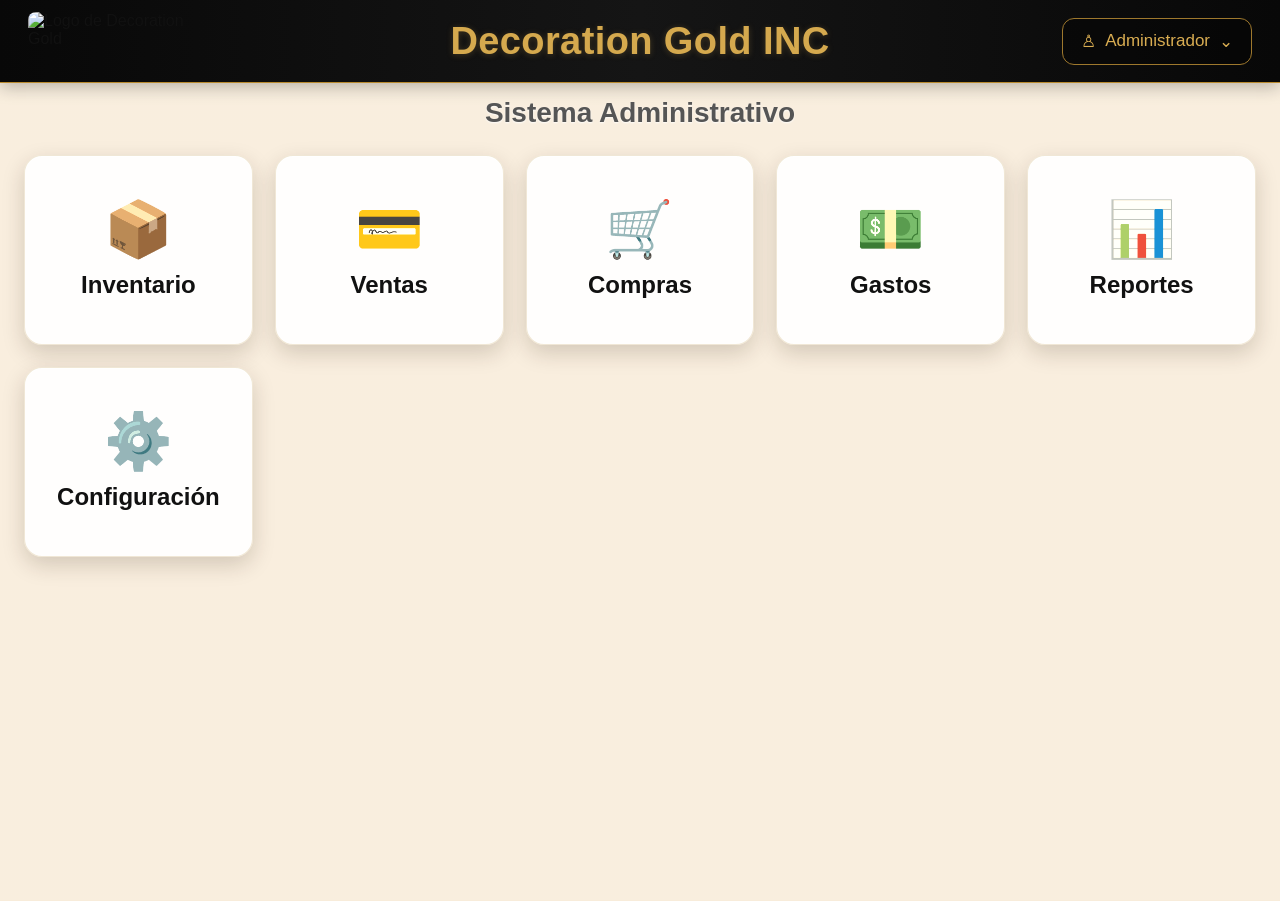
==== index.html @ 36ba320c "Change company name from LLC to INC" ====
<!DOCTYPE html>
<html lang="es">
<head>
    <meta charset="UTF-8">

    <meta
        name="viewport"
        content="width=device-width, initial-scale=1.0"
    >

    <title>Decoration Gold INC</title>

    <style>
        * {
            box-sizing: border-box;
        }

        html,
        body {
            margin: 0;
            min-height: 100%;
            font-family: Arial, Helvetica, sans-serif;
        }

        body {
            background-color: #f7ead8;
            background-image:
                linear-gradient(
                    rgba(255, 250, 242, 0.16),
                    rgba(255, 250, 242, 0.16)
                ),
                url("logo.PNG");

            background-size: cover;
            background-position: center center;
            background-repeat: no-repeat;
            background-attachment: fixed;
            color: #111111;
        }

        .encabezado {
            min-height: 82px;
            padding: 12px 28px;

            display: grid;
            grid-template-columns: 260px 1fr 260px;
            align-items: center;
            gap: 20px;

            background: linear-gradient(
                90deg,
                #080808,
                #151515,
                #080808
            );

            border-bottom: 1px solid #b98a2e;
            box-shadow: 0 4px 16px rgba(0, 0, 0, 0.28);
        }

        .marca {
            display: flex;
            align-items: center;
            gap: 12px;
        }

        .marca-logo {
            width: 190px;
            height: 58px;
            object-fit: cover;
            object-position: center;
            border-radius: 8px;
        }

        .nombre-negocio {
            margin: 0;
            text-align: center;
            color: #d5a94e;
            font-size: clamp(25px, 3vw, 38px);
            font-weight: 700;
            letter-spacing: 0.4px;
            text-shadow: 0 1px 6px rgba(213, 169, 78, 0.25);
        }

        .usuario {
            justify-self: end;
            min-width: 170px;
            padding: 12px 18px;

            display: flex;
            align-items: center;
            justify-content: center;
            gap: 9px;

            color: #d9ad52;
            background: rgba(0, 0, 0, 0.3);
            border: 1px solid #9e782d;
            border-radius: 12px;

            font-size: 17px;
            cursor: pointer;
        }

        .contenido {
            min-height: calc(100vh - 82px);
            padding: 12px 24px 50px;
            position: relative;
        }

        .contenido::before {
            content: "";
            position: absolute;
            inset: 0;
            background: rgba(255, 247, 236, 0.08);
            pointer-events: none;
        }

        .subtitulo {
            position: relative;
            z-index: 1;

            margin: 0;
            padding: 2px 0 26px;

            text-align: center;
            color: #555555;
            font-size: clamp(20px, 2.3vw, 28px);
            font-weight: 600;
            text-shadow: 0 1px 2px rgba(255, 255, 255, 0.85);
        }

        .menu {
            position: relative;
            z-index: 1;

            display: grid;
            grid-template-columns: repeat(5, minmax(180px, 1fr));
            gap: 22px;

            max-width: 1500px;
            margin: 0 auto;
        }

        .tarjeta {
            min-height: 190px;
            padding: 24px 16px;

            display: flex;
            flex-direction: column;
            align-items: center;
            justify-content: center;

            text-decoration: none;
            color: #111111;

            background: rgba(255, 255, 255, 0.93);
            border: 1px solid rgba(188, 151, 76, 0.22);
            border-radius: 18px;

            box-shadow:
                0 8px 22px rgba(43, 30, 12, 0.18),
                inset 0 1px 0 rgba(255, 255, 255, 0.95);

            cursor: pointer;
            transition:
                transform 0.22s ease,
                box-shadow 0.22s ease,
                border-color 0.22s ease;
        }

        .tarjeta:hover,
        .tarjeta:focus {
            transform: translateY(-5px);
            border-color: #c79b43;
            box-shadow:
                0 13px 30px rgba(43, 30, 12, 0.23),
                0 0 0 2px rgba(199, 155, 67, 0.12);
            outline: none;
        }

        .icono {
            margin-bottom: 14px;
            font-size: 55px;
            line-height: 1;
            filter: sepia(0.25) saturate(1.15);
        }

        .titulo {
            font-size: 24px;
            font-weight: 700;
        }

        .configuracion {
            grid-column: 1;
        }

        @media (max-width: 1150px) {
            .encabezado {
                grid-template-columns: 200px 1fr 200px;
                padding-left: 18px;
                padding-right: 18px;
            }

            .marca-logo {
                width: 165px;
                height: 52px;
            }

            .menu {
                grid-template-columns: repeat(3, minmax(190px, 1fr));
            }
        }

        @media (max-width: 760px) {
            body {
                background-attachment: scroll;
                background-size: auto 100%;
            }

            .encabezado {
                grid-template-columns: 1fr auto;
                min-height: auto;
                padding: 12px 14px;
            }

            .marca {
                display: none;
            }

            .nombre-negocio {
                text-align: left;
                font-size: 24px;
            }

            .usuario {
                min-width: auto;
                padding: 10px 12px;
                font-size: 15px;
            }

            .contenido {
                padding: 14px 15px 36px;
            }

            .subtitulo {
                padding-bottom: 18px;
                font-size: 20px;
            }

            .menu {
                grid-template-columns: repeat(2, minmax(140px, 1fr));
                gap: 14px;
            }

            .tarjeta {
                min-height: 150px;
                padding: 18px 10px;
                border-radius: 15px;
            }

            .icono {
                font-size: 43px;
            }

            .titulo {
                font-size: 19px;
            }
        }

        @media (max-width: 430px) {
            .nombre-negocio {
                font-size: 20px;
            }

            .usuario span:last-child {
                display: none;
            }

            .menu {
                grid-template-columns: 1fr;
            }

            .configuracion {
                grid-column: auto;
            }
        }
    </style>
</head>

<body>
    <header class="encabezado">

        <div class="marca">
            <img
                class="marca-logo"
                src="logo.PNG"
                alt="Logo de Decoration Gold"
            >
        </div>

        <h1 class="nombre-negocio">
            Decoration Gold INC
        </h1>

        <button class="usuario" type="button">
            <span>♙</span>
            <span>Administrador</span>
            <span>⌄</span>
        </button>

    </header>

    <main class="contenido">

        <h2 class="subtitulo">
            Sistema Administrativo
        </h2>

        <section class="menu">

            <a class="tarjeta" href="inventario.html">
                <div class="icono">📦</div>
                <div class="titulo">Inventario</div>
            </a>

            <a class="tarjeta" href="ventas.html">
                <div class="icono">💳</div>
                <div class="titulo">Ventas</div>
            </a>

            <a class="tarjeta" href="compras.html">
                <div class="icono">🛒</div>
                <div class="titulo">Compras</div>
            </a>

            <a class="tarjeta" href="gastos.html">
                <div class="icono">💵</div>
                <div class="titulo">Gastos</div>
            </a>

            <a class="tarjeta" href="reportes.html">
                <div class="icono">📊</div>
                <div class="titulo">Reportes</div>
            </a>

            <a class="tarjeta configuracion" href="configuracion.html">
                <div class="icono">⚙️</div>
                <div class="titulo">Configuración</div>
            </a>

        </section>

    </main>
</body>
</html>
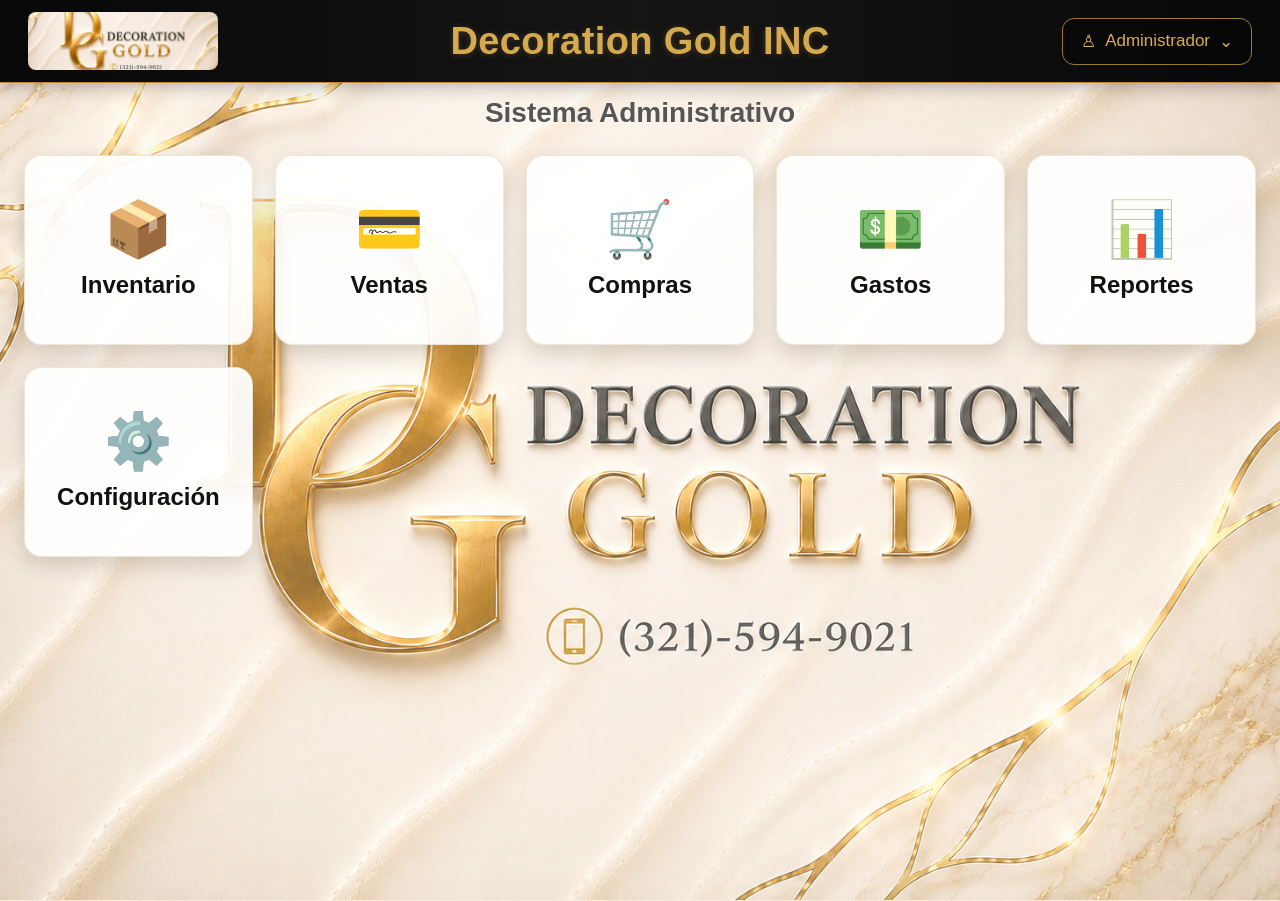
==== commit 88d05e15: "Rename image file references from logo.PNG to Logo.PNG" ====
--- a/index.html
+++ b/index.html
@@ -29,7 +29,7 @@
                     rgba(255, 250, 242, 0.16),
                     rgba(255, 250, 242, 0.16)
                 ),
-                url("logo.PNG");
+                url("Logo.PNG");
 
             background-size: cover;
             background-position: center center;
@@ -293,7 +293,7 @@
         <div class="marca">
             <img
                 class="marca-logo"
-                src="logo.PNG"
+                src="Logo.PNG"
                 alt="Logo de Decoration Gold"
             >
         </div>
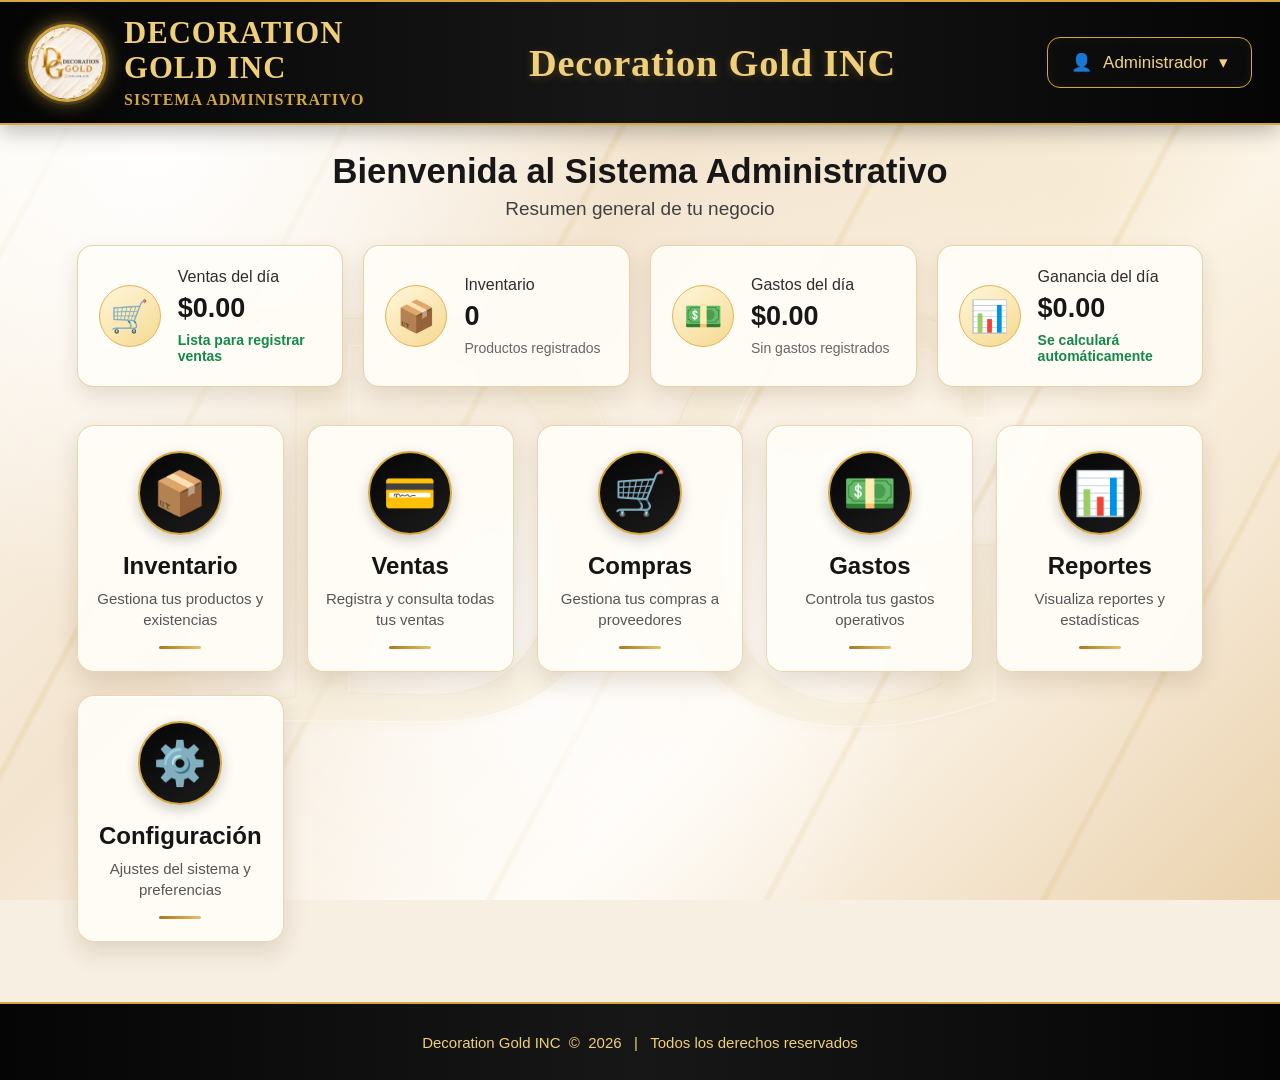
==== commit 47ad9add: "Enhance index.html with new title and styles Updated the title and added a system description. Enhan" ====
--- a/index.html
+++ b/index.html
@@ -8,348 +8,969 @@
         content="width=device-width, initial-scale=1.0"
     >
 
-    <title>Decoration Gold INC</title>
+    <title>Decoration Gold INC | Sistema Administrativo</title>
 
     <style>
+        :root {
+            --negro: #090909;
+            --negro-suave: #171717;
+            --dorado: #d4a83f;
+            --dorado-claro: #f0cf7a;
+            --crema: #f7efe2;
+            --texto: #171717;
+            --verde: #138847;
+            --rojo: #d83a3a;
+        }
+
         * {
             box-sizing: border-box;
         }
 
-        html,
+        html {
+            min-height: 100%;
+        }
+
         body {
             margin: 0;
-            min-height: 100%;
-            font-family: Arial, Helvetica, sans-serif;
-        }
-
-        body {
-            background-color: #f7ead8;
+            min-height: 100vh;
+            overflow-x: hidden;
+
+            font-family:
+                Arial,
+                Helvetica,
+                sans-serif;
+
+            color: var(--texto);
+
+            background-color: #f7efe2;
+
             background-image:
+                radial-gradient(
+                    circle at 12% 17%,
+                    rgba(255, 255, 255, 0.95) 0,
+                    rgba(255, 255, 255, 0.55) 15%,
+                    transparent 34%
+                ),
+                radial-gradient(
+                    circle at 85% 23%,
+                    rgba(226, 190, 115, 0.18) 0,
+                    transparent 30%
+                ),
+                radial-gradient(
+                    circle at 42% 78%,
+                    rgba(255, 255, 255, 0.8) 0,
+                    transparent 37%
+                ),
+                repeating-linear-gradient(
+                    118deg,
+                    transparent 0,
+                    transparent 115px,
+                    rgba(185, 137, 48, 0.09) 117px,
+                    rgba(218, 177, 92, 0.18) 120px,
+                    transparent 124px,
+                    transparent 245px
+                ),
                 linear-gradient(
-                    rgba(255, 250, 242, 0.16),
-                    rgba(255, 250, 242, 0.16)
-                ),
-                url("Logo.PNG");
-
-            background-size: cover;
-            background-position: center center;
-            background-repeat: no-repeat;
+                    135deg,
+                    #fffaf2 0%,
+                    #f3e4cf 38%,
+                    #fffaf3 66%,
+                    #ead2ad 100%
+                );
+
             background-attachment: fixed;
-            color: #111111;
-        }
+        }
+
+        /*
+        ============================
+        ENCABEZADO
+        ============================
+        */
 
         .encabezado {
-            min-height: 82px;
-            padding: 12px 28px;
+            min-height: 114px;
+            padding: 14px 28px;
 
             display: grid;
-            grid-template-columns: 260px 1fr 260px;
+            grid-template-columns: 390px 1fr 245px;
             align-items: center;
-            gap: 20px;
-
-            background: linear-gradient(
-                90deg,
-                #080808,
-                #151515,
-                #080808
-            );
-
-            border-bottom: 1px solid #b98a2e;
-            box-shadow: 0 4px 16px rgba(0, 0, 0, 0.28);
+            gap: 24px;
+
+            position: relative;
+            z-index: 20;
+
+            background:
+                linear-gradient(
+                    90deg,
+                    #050505,
+                    #171717,
+                    #050505
+                );
+
+            border-top: 2px solid var(--dorado);
+            border-bottom: 2px solid var(--dorado);
+
+            box-shadow:
+                0 7px 20px rgba(0, 0, 0, 0.25);
         }
 
         .marca {
             display: flex;
             align-items: center;
-            gap: 12px;
-        }
-
-        .marca-logo {
-            width: 190px;
-            height: 58px;
+            gap: 18px;
+        }
+
+        .logo-redondo {
+            width: 78px;
+            height: 78px;
+
+            flex-shrink: 0;
+
             object-fit: cover;
             object-position: center;
-            border-radius: 8px;
-        }
-
-        .nombre-negocio {
+
+            border-radius: 50%;
+
+            border: 3px solid var(--dorado);
+
+            background: #111;
+
+            box-shadow:
+                0 0 0 3px rgba(212, 168, 63, 0.14),
+                0 0 19px rgba(231, 184, 74, 0.55);
+        }
+
+        .marca-texto h1 {
             margin: 0;
+
+            color: var(--dorado-claro);
+
+            font-family:
+                Georgia,
+                "Times New Roman",
+                serif;
+
+            font-size: clamp(22px, 2.4vw, 35px);
+            letter-spacing: 1px;
+            text-transform: uppercase;
+        }
+
+        .marca-texto p {
+            margin: 5px 0 0;
+
+            color: var(--dorado);
+
+            font-family:
+                Georgia,
+                "Times New Roman",
+                serif;
+
+            font-size: 16px;
+            font-weight: bold;
+            letter-spacing: 1px;
+            text-transform: uppercase;
+        }
+
+        .nombre-central {
+            margin: 0;
+
             text-align: center;
-            color: #d5a94e;
-            font-size: clamp(25px, 3vw, 38px);
-            font-weight: 700;
-            letter-spacing: 0.4px;
-            text-shadow: 0 1px 6px rgba(213, 169, 78, 0.25);
+
+            color: var(--dorado-claro);
+
+            font-family:
+                Georgia,
+                "Times New Roman",
+                serif;
+
+            font-size: clamp(24px, 3vw, 42px);
+            letter-spacing: 0.8px;
+
+            text-shadow:
+                0 2px 9px rgba(212, 168, 63, 0.25);
         }
 
         .usuario {
             justify-self: end;
-            min-width: 170px;
-            padding: 12px 18px;
+
+            min-width: 205px;
+            padding: 14px 18px;
 
             display: flex;
             align-items: center;
             justify-content: center;
-            gap: 9px;
-
-            color: #d9ad52;
-            background: rgba(0, 0, 0, 0.3);
-            border: 1px solid #9e782d;
-            border-radius: 12px;
+            gap: 11px;
+
+            color: #f2d27c;
+            background: rgba(12, 12, 12, 0.75);
+
+            border: 1px solid var(--dorado);
+            border-radius: 13px;
 
             font-size: 17px;
+
             cursor: pointer;
-        }
+
+            box-shadow:
+                inset 0 0 12px rgba(212, 168, 63, 0.07);
+        }
+
+        .usuario:hover {
+            background: #1d1d1d;
+            box-shadow:
+                0 0 15px rgba(212, 168, 63, 0.2);
+        }
+
+        /*
+        ============================
+        CONTENIDO
+        ============================
+        */
 
         .contenido {
-            min-height: calc(100vh - 82px);
-            padding: 12px 24px 50px;
+            min-height: calc(100vh - 114px);
+            padding: 27px 6% 60px;
+
             position: relative;
-        }
+            isolation: isolate;
+        }
+
+        /*
+        Marca de agua DG grande
+        */
 
         .contenido::before {
-            content: "";
-            position: absolute;
-            inset: 0;
-            background: rgba(255, 247, 236, 0.08);
+            content: "DG";
+
+            position: fixed;
+            left: 50%;
+            top: 57%;
+
+            z-index: -1;
+
+            transform:
+                translate(-50%, -50%)
+                scaleX(0.92);
+
+            font-family:
+                Georgia,
+                "Times New Roman",
+                serif;
+
+            font-size: clamp(310px, 48vw, 690px);
+            font-weight: normal;
+            line-height: 0.8;
+
+            color: rgba(198, 149, 49, 0.075);
+
+            text-shadow:
+                1px 1px 0 rgba(255, 255, 255, 0.45),
+                0 0 13px rgba(197, 147, 44, 0.08);
+
             pointer-events: none;
-        }
-
-        .subtitulo {
-            position: relative;
-            z-index: 1;
-
+            user-select: none;
+        }
+
+        .bienvenida {
+            margin-bottom: 25px;
+            text-align: center;
+        }
+
+        .bienvenida h2 {
+            margin: 0 0 7px;
+
+            font-size: clamp(25px, 2.7vw, 35px);
+            font-weight: 700;
+        }
+
+        .bienvenida p {
             margin: 0;
-            padding: 2px 0 26px;
-
-            text-align: center;
-            color: #555555;
-            font-size: clamp(20px, 2.3vw, 28px);
-            font-weight: 600;
-            text-shadow: 0 1px 2px rgba(255, 255, 255, 0.85);
-        }
-
-        .menu {
-            position: relative;
-            z-index: 1;
+
+            color: #3f3f3f;
+            font-size: 19px;
+        }
+
+        /*
+        ============================
+        RESUMEN DEL NEGOCIO
+        ============================
+        */
+
+        .resumen {
+            max-width: 1420px;
+            margin: 0 auto 38px;
 
             display: grid;
-            grid-template-columns: repeat(5, minmax(180px, 1fr));
-            gap: 22px;
-
-            max-width: 1500px;
+            grid-template-columns:
+                repeat(4, minmax(220px, 1fr));
+
+            gap: 20px;
+        }
+
+        .resumen-tarjeta {
+            min-height: 142px;
+            padding: 21px;
+
+            display: grid;
+            grid-template-columns: 64px 1fr;
+            align-items: center;
+            gap: 15px;
+
+            background:
+                rgba(255, 253, 248, 0.91);
+
+            border:
+                1px solid rgba(198, 150, 56, 0.42);
+
+            border-radius: 16px;
+
+            box-shadow:
+                0 9px 21px rgba(87, 57, 12, 0.13),
+                inset 0 1px 0 rgba(255, 255, 255, 0.95);
+
+            backdrop-filter: blur(4px);
+        }
+
+        .resumen-icono {
+            width: 62px;
+            height: 62px;
+
+            display: grid;
+            place-items: center;
+
+            border-radius: 50%;
+
+            background:
+                linear-gradient(
+                    145deg,
+                    #fff6db,
+                    #f5d990
+                );
+
+            border:
+                1px solid #dfb455;
+
+            font-size: 31px;
+        }
+
+        .resumen-etiqueta {
+            margin-bottom: 7px;
+
+            color: #2d2d2d;
+            font-size: 16px;
+        }
+
+        .resumen-valor {
+            margin: 0;
+
+            font-size: 27px;
+            font-weight: bold;
+        }
+
+        .resumen-detalle {
+            margin-top: 8px;
+
+            color: #666;
+            font-size: 14px;
+        }
+
+        .positivo {
+            color: var(--verde);
+            font-weight: bold;
+        }
+
+        /*
+        ============================
+        MÓDULOS
+        ============================
+        */
+
+        .modulos {
+            max-width: 1420px;
             margin: 0 auto;
-        }
-
-        .tarjeta {
-            min-height: 190px;
-            padding: 24px 16px;
+
+            display: grid;
+            grid-template-columns:
+                repeat(5, minmax(180px, 1fr));
+
+            gap: 23px;
+        }
+
+        .modulo {
+            min-height: 235px;
+            padding: 25px 17px 22px;
 
             display: flex;
             flex-direction: column;
             align-items: center;
             justify-content: center;
 
+            text-align: center;
             text-decoration: none;
-            color: #111111;
-
-            background: rgba(255, 255, 255, 0.93);
-            border: 1px solid rgba(188, 151, 76, 0.22);
-            border-radius: 18px;
+            color: #151515;
+
+            background:
+                rgba(255, 253, 248, 0.92);
+
+            border:
+                1px solid rgba(198, 150, 56, 0.38);
+
+            border-radius: 17px;
 
             box-shadow:
-                0 8px 22px rgba(43, 30, 12, 0.18),
+                0 10px 25px rgba(75, 46, 8, 0.14),
                 inset 0 1px 0 rgba(255, 255, 255, 0.95);
 
-            cursor: pointer;
+            backdrop-filter: blur(5px);
+
             transition:
                 transform 0.22s ease,
                 box-shadow 0.22s ease,
                 border-color 0.22s ease;
         }
 
-        .tarjeta:hover,
-        .tarjeta:focus {
-            transform: translateY(-5px);
-            border-color: #c79b43;
+        .modulo:hover,
+        .modulo:focus {
+            transform: translateY(-7px);
+
+            border-color: var(--dorado);
+
             box-shadow:
-                0 13px 30px rgba(43, 30, 12, 0.23),
-                0 0 0 2px rgba(199, 155, 67, 0.12);
+                0 16px 33px rgba(75, 46, 8, 0.21),
+                0 0 0 2px rgba(212, 168, 63, 0.08);
+
             outline: none;
         }
 
-        .icono {
-            margin-bottom: 14px;
-            font-size: 55px;
-            line-height: 1;
-            filter: sepia(0.25) saturate(1.15);
-        }
-
-        .titulo {
+        .modulo-icono {
+            width: 84px;
+            height: 84px;
+            margin-bottom: 17px;
+
+            display: grid;
+            place-items: center;
+
+            color: #e1b34d;
+
+            background:
+                linear-gradient(
+                    145deg,
+                    #050505,
+                    #1c1c1c
+                );
+
+            border: 2px solid var(--dorado);
+            border-radius: 50%;
+
+            box-shadow:
+                0 5px 14px rgba(0, 0, 0, 0.2);
+
+            font-size: 43px;
+        }
+
+        .modulo h3 {
+            margin: 0 0 8px;
+
             font-size: 24px;
-            font-weight: 700;
+        }
+
+        .modulo p {
+            min-height: 42px;
+            margin: 0;
+
+            color: #555;
+            font-size: 15px;
+            line-height: 1.4;
+        }
+
+        .linea-dorada {
+            width: 42px;
+            height: 3px;
+            margin-top: 16px;
+
+            background:
+                linear-gradient(
+                    90deg,
+                    #a9781d,
+                    #e6c16d
+                );
+
+            border-radius: 10px;
         }
 
         .configuracion {
             grid-column: 1;
         }
 
-        @media (max-width: 1150px) {
+        /*
+        ============================
+        PIE DE PÁGINA
+        ============================
+        */
+
+        .pie {
+            min-height: 78px;
+            padding: 24px 20px;
+
+            display: flex;
+            align-items: center;
+            justify-content: center;
+
+            color: var(--dorado-claro);
+            background:
+                linear-gradient(
+                    90deg,
+                    #050505,
+                    #171717,
+                    #050505
+                );
+
+            border-top: 2px solid var(--dorado);
+
+            text-align: center;
+            font-size: 15px;
+        }
+
+        /*
+        ============================
+        TABLETA
+        ============================
+        */
+
+        @media (max-width: 1180px) {
             .encabezado {
-                grid-template-columns: 200px 1fr 200px;
-                padding-left: 18px;
-                padding-right: 18px;
-            }
-
-            .marca-logo {
-                width: 165px;
-                height: 52px;
-            }
-
-            .menu {
-                grid-template-columns: repeat(3, minmax(190px, 1fr));
-            }
-        }
-
-        @media (max-width: 760px) {
-            body {
-                background-attachment: scroll;
-                background-size: auto 100%;
-            }
-
+                grid-template-columns:
+                    minmax(285px, 1fr)
+                    auto;
+            }
+
+            .nombre-central {
+                display: none;
+            }
+
+            .resumen {
+                grid-template-columns:
+                    repeat(2, minmax(230px, 1fr));
+            }
+
+            .modulos {
+                grid-template-columns:
+                    repeat(3, minmax(190px, 1fr));
+            }
+        }
+
+        /*
+        ============================
+        CELULAR
+        ============================
+        */
+
+        @media (max-width: 720px) {
             .encabezado {
-                grid-template-columns: 1fr auto;
                 min-height: auto;
                 padding: 12px 14px;
+
+                grid-template-columns: 1fr auto;
+                gap: 10px;
+            }
+
+            .logo-redondo {
+                width: 61px;
+                height: 61px;
             }
 
             .marca {
+                gap: 11px;
+            }
+
+            .marca-texto h1 {
+                font-size: 18px;
+            }
+
+            .marca-texto p {
+                font-size: 11px;
+            }
+
+            .usuario {
+                min-width: 50px;
+                padding: 12px;
+            }
+
+            .usuario-texto,
+            .usuario-flecha {
                 display: none;
             }
 
-            .nombre-negocio {
-                text-align: left;
-                font-size: 24px;
-            }
-
-            .usuario {
-                min-width: auto;
-                padding: 10px 12px;
-                font-size: 15px;
-            }
-
             .contenido {
-                padding: 14px 15px 36px;
-            }
-
-            .subtitulo {
-                padding-bottom: 18px;
+                padding: 23px 15px 42px;
+            }
+
+            .contenido::before {
+                top: 63%;
+                font-size: 380px;
+            }
+
+            .bienvenida h2 {
+                font-size: 25px;
+            }
+
+            .bienvenida p {
+                font-size: 16px;
+            }
+
+            .resumen {
+                grid-template-columns: 1fr;
+                gap: 14px;
+            }
+
+            .modulos {
+                grid-template-columns:
+                    repeat(2, minmax(135px, 1fr));
+
+                gap: 14px;
+            }
+
+            .modulo {
+                min-height: 205px;
+                padding: 19px 10px;
+            }
+
+            .modulo-icono {
+                width: 70px;
+                height: 70px;
+                font-size: 35px;
+            }
+
+            .modulo h3 {
                 font-size: 20px;
             }
 
-            .menu {
-                grid-template-columns: repeat(2, minmax(140px, 1fr));
-                gap: 14px;
-            }
-
-            .tarjeta {
-                min-height: 150px;
-                padding: 18px 10px;
-                border-radius: 15px;
-            }
-
-            .icono {
-                font-size: 43px;
-            }
-
-            .titulo {
-                font-size: 19px;
-            }
-        }
-
-        @media (max-width: 430px) {
-            .nombre-negocio {
-                font-size: 20px;
-            }
-
-            .usuario span:last-child {
-                display: none;
-            }
-
-            .menu {
-                grid-template-columns: 1fr;
+            .modulo p {
+                font-size: 13px;
             }
 
             .configuracion {
                 grid-column: auto;
             }
         }
+
+        @media (max-width: 390px) {
+            .marca-texto p {
+                display: none;
+            }
+
+            .modulos {
+                grid-template-columns: 1fr;
+            }
+        }
     </style>
 </head>
 
 <body>
+
     <header class="encabezado">
 
         <div class="marca">
+
             <img
-                class="marca-logo"
-                src="Logo.PNG"
-                alt="Logo de Decoration Gold"
+                class="logo-redondo"
+                src="LogoRedondo.PNG"
+                alt="Logo redondo de Decoration Gold INC"
             >
+
+            <div class="marca-texto">
+
+                <h1>
+                    Decoration Gold INC
+                </h1>
+
+                <p>
+                    Sistema Administrativo
+                </p>
+
+            </div>
+
         </div>
 
-        <h1 class="nombre-negocio">
+        <h2 class="nombre-central">
             Decoration Gold INC
-        </h1>
-
-        <button class="usuario" type="button">
-            <span>♙</span>
-            <span>Administrador</span>
-            <span>⌄</span>
+        </h2>
+
+        <button
+            class="usuario"
+            type="button"
+            aria-label="Menú del administrador"
+        >
+            <span>👤</span>
+
+            <span class="usuario-texto">
+                Administrador
+            </span>
+
+            <span class="usuario-flecha">
+                ▾
+            </span>
         </button>
 
     </header>
 
     <main class="contenido">
 
-        <h2 class="subtitulo">
-            Sistema Administrativo
-        </h2>
-
-        <section class="menu">
-
-            <a class="tarjeta" href="inventario.html">
-                <div class="icono">📦</div>
-                <div class="titulo">Inventario</div>
+        <section class="bienvenida">
+
+            <h2>
+                Bienvenida al Sistema Administrativo
+            </h2>
+
+            <p>
+                Resumen general de tu negocio
+            </p>
+
+        </section>
+
+        <section
+            class="resumen"
+            aria-label="Resumen del negocio"
+        >
+
+            <article class="resumen-tarjeta">
+
+                <div class="resumen-icono">
+                    🛒
+                </div>
+
+                <div>
+
+                    <div class="resumen-etiqueta">
+                        Ventas del día
+                    </div>
+
+                    <p class="resumen-valor">
+                        $0.00
+                    </p>
+
+                    <div class="resumen-detalle positivo">
+                        Lista para registrar ventas
+                    </div>
+
+                </div>
+
+            </article>
+
+            <article class="resumen-tarjeta">
+
+                <div class="resumen-icono">
+                    📦
+                </div>
+
+                <div>
+
+                    <div class="resumen-etiqueta">
+                        Inventario
+                    </div>
+
+                    <p class="resumen-valor">
+                        0
+                    </p>
+
+                    <div class="resumen-detalle">
+                        Productos registrados
+                    </div>
+
+                </div>
+
+            </article>
+
+            <article class="resumen-tarjeta">
+
+                <div class="resumen-icono">
+                    💵
+                </div>
+
+                <div>
+
+                    <div class="resumen-etiqueta">
+                        Gastos del día
+                    </div>
+
+                    <p class="resumen-valor">
+                        $0.00
+                    </p>
+
+                    <div class="resumen-detalle">
+                        Sin gastos registrados
+                    </div>
+
+                </div>
+
+            </article>
+
+            <article class="resumen-tarjeta">
+
+                <div class="resumen-icono">
+                    📊
+                </div>
+
+                <div>
+
+                    <div class="resumen-etiqueta">
+                        Ganancia del día
+                    </div>
+
+                    <p class="resumen-valor">
+                        $0.00
+                    </p>
+
+                    <div class="resumen-detalle positivo">
+                        Se calculará automáticamente
+                    </div>
+
+                </div>
+
+            </article>
+
+        </section>
+
+        <section
+            class="modulos"
+            aria-label="Módulos administrativos"
+        >
+
+            <a
+                class="modulo"
+                href="inventario.html"
+            >
+
+                <div class="modulo-icono">
+                    📦
+                </div>
+
+                <h3>
+                    Inventario
+                </h3>
+
+                <p>
+                    Gestiona tus productos y existencias
+                </p>
+
+                <div class="linea-dorada"></div>
+
             </a>
 
-            <a class="tarjeta" href="ventas.html">
-                <div class="icono">💳</div>
-                <div class="titulo">Ventas</div>
+            <a
+                class="modulo"
+                href="ventas.html"
+            >
+
+                <div class="modulo-icono">
+                    💳
+                </div>
+
+                <h3>
+                    Ventas
+                </h3>
+
+                <p>
+                    Registra y consulta todas tus ventas
+                </p>
+
+                <div class="linea-dorada"></div>
+
             </a>
 
-            <a class="tarjeta" href="compras.html">
-                <div class="icono">🛒</div>
-                <div class="titulo">Compras</div>
+            <a
+                class="modulo"
+                href="compras.html"
+            >
+
+                <div class="modulo-icono">
+                    🛒
+                </div>
+
+                <h3>
+                    Compras
+                </h3>
+
+                <p>
+                    Gestiona tus compras a proveedores
+                </p>
+
+                <div class="linea-dorada"></div>
+
             </a>
 
-            <a class="tarjeta" href="gastos.html">
-                <div class="icono">💵</div>
-                <div class="titulo">Gastos</div>
+            <a
+                class="modulo"
+                href="gastos.html"
+            >
+
+                <div class="modulo-icono">
+                    💵
+                </div>
+
+                <h3>
+                    Gastos
+                </h3>
+
+                <p>
+                    Controla tus gastos operativos
+                </p>
+
+                <div class="linea-dorada"></div>
+
             </a>
 
-            <a class="tarjeta" href="reportes.html">
-                <div class="icono">📊</div>
-                <div class="titulo">Reportes</div>
+            <a
+                class="modulo"
+                href="reportes.html"
+            >
+
+                <div class="modulo-icono">
+                    📊
+                </div>
+
+                <h3>
+                    Reportes
+                </h3>
+
+                <p>
+                    Visualiza reportes y estadísticas
+                </p>
+
+                <div class="linea-dorada"></div>
+
             </a>
 
-            <a class="tarjeta configuracion" href="configuracion.html">
-                <div class="icono">⚙️</div>
-                <div class="titulo">Configuración</div>
+            <a
+                class="modulo configuracion"
+                href="configuracion.html"
+            >
+
+                <div class="modulo-icono">
+                    ⚙️
+                </div>
+
+                <h3>
+                    Configuración
+                </h3>
+
+                <p>
+                    Ajustes del sistema y preferencias
+                </p>
+
+                <div class="linea-dorada"></div>
+
             </a>
 
         </section>
 
     </main>
+
+    <footer class="pie">
+        Decoration Gold INC &nbsp;©&nbsp; 2026
+        &nbsp;&nbsp;|&nbsp;&nbsp;
+        Todos los derechos reservados
+    </footer>
+
 </body>
 </html>
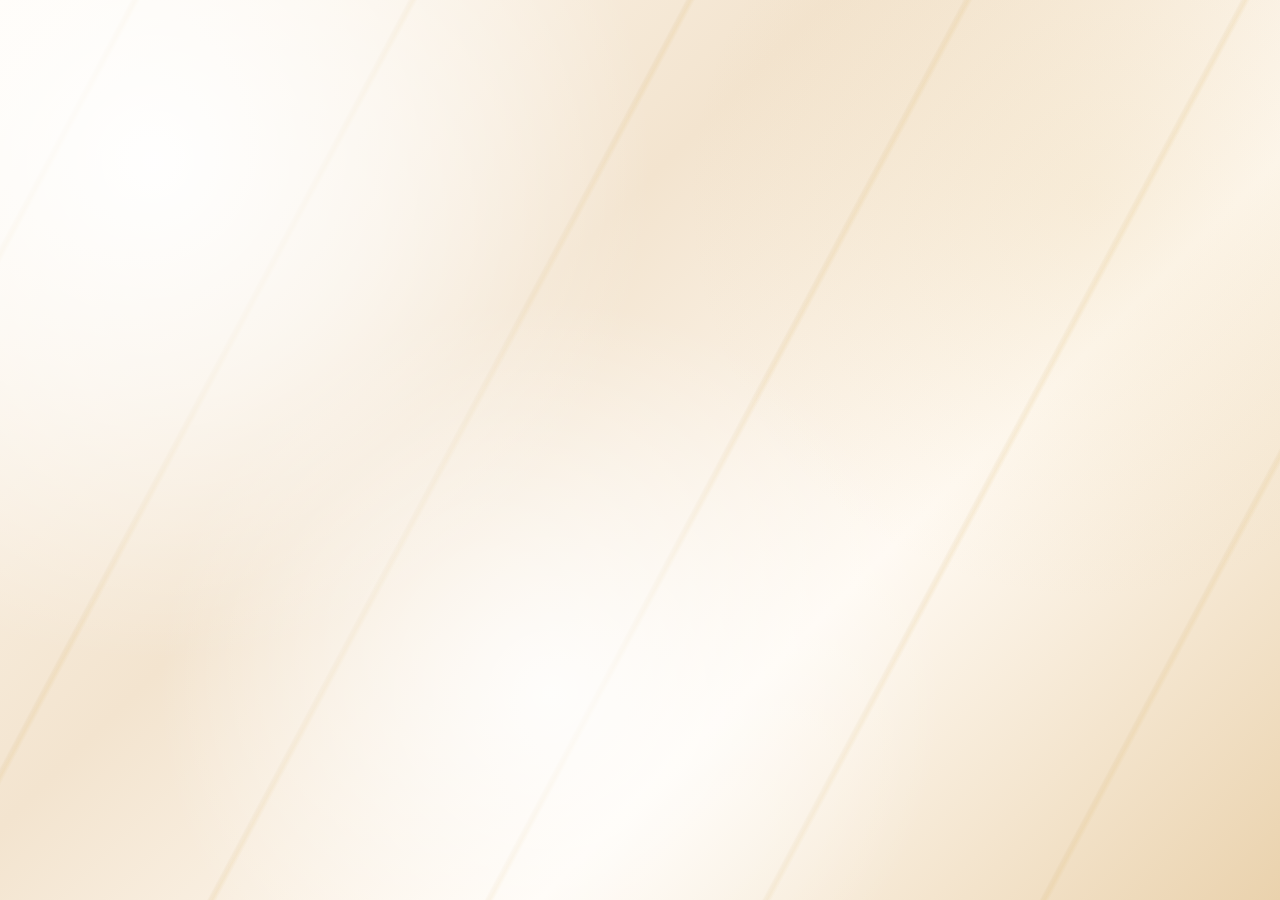
==== commit 854ba652: "Refactor CSS styles for improved design consistency Updated CSS variables and styles for improved de" ====
--- a/index.html
+++ b/index.html
@@ -12,26 +12,26 @@
 
     <style>
         :root {
-            --negro: #090909;
+            --negro: #070707;
             --negro-suave: #171717;
             --dorado: #d4a83f;
             --dorado-claro: #f0cf7a;
             --crema: #f7efe2;
             --texto: #171717;
-            --verde: #138847;
-            --rojo: #d83a3a;
+            --verde: #16894a;
         }
 
         * {
             box-sizing: border-box;
         }
 
-        html {
+        html,
+        body {
+            margin: 0;
             min-height: 100%;
         }
 
         body {
-            margin: 0;
             min-height: 100vh;
             overflow-x: hidden;
 
@@ -46,27 +46,27 @@
 
             background-image:
                 radial-gradient(
-                    circle at 12% 17%,
-                    rgba(255, 255, 255, 0.95) 0,
-                    rgba(255, 255, 255, 0.55) 15%,
-                    transparent 34%
+                    circle at 12% 18%,
+                    rgba(255, 255, 255, 0.96) 0,
+                    rgba(255, 255, 255, 0.58) 17%,
+                    transparent 37%
                 ),
                 radial-gradient(
-                    circle at 85% 23%,
-                    rgba(226, 190, 115, 0.18) 0,
-                    transparent 30%
+                    circle at 85% 22%,
+                    rgba(222, 185, 111, 0.15) 0,
+                    transparent 31%
                 ),
                 radial-gradient(
-                    circle at 42% 78%,
-                    rgba(255, 255, 255, 0.8) 0,
-                    transparent 37%
+                    circle at 43% 77%,
+                    rgba(255, 255, 255, 0.83) 0,
+                    transparent 39%
                 ),
                 repeating-linear-gradient(
                     118deg,
                     transparent 0,
                     transparent 115px,
-                    rgba(185, 137, 48, 0.09) 117px,
-                    rgba(218, 177, 92, 0.18) 120px,
+                    rgba(185, 137, 48, 0.075) 117px,
+                    rgba(218, 177, 92, 0.16) 120px,
                     transparent 124px,
                     transparent 245px
                 ),
@@ -81,19 +81,13 @@
             background-attachment: fixed;
         }
 
-        /*
-        ============================
-        ENCABEZADO
-        ============================
-        */
+        .encabezado {
+            min-height: 116px;
+            padding: 13px 30px;
 
-        .encabezado {
-            min-height: 114px;
-            padding: 14px 28px;
-
-            display: grid;
-            grid-template-columns: 390px 1fr 245px;
+            display: flex;
             align-items: center;
+            justify-content: space-between;
             gap: 24px;
 
             position: relative;
@@ -102,16 +96,16 @@
             background:
                 linear-gradient(
                     90deg,
-                    #050505,
-                    #171717,
-                    #050505
+                    #050505 0%,
+                    #151515 50%,
+                    #050505 100%
                 );
 
             border-top: 2px solid var(--dorado);
             border-bottom: 2px solid var(--dorado);
 
             box-shadow:
-                0 7px 20px rgba(0, 0, 0, 0.25);
+                0 7px 20px rgba(0, 0, 0, 0.28);
         }
 
         .marca {
@@ -130,10 +124,9 @@
             object-position: center;
 
             border-radius: 50%;
-
             border: 3px solid var(--dorado);
 
-            background: #111;
+            background: #111111;
 
             box-shadow:
                 0 0 0 3px rgba(212, 168, 63, 0.14),
@@ -150,13 +143,15 @@
                 "Times New Roman",
                 serif;
 
-            font-size: clamp(22px, 2.4vw, 35px);
+            font-size: 30px;
+            font-weight: 700;
             letter-spacing: 1px;
+            line-height: 1.05;
             text-transform: uppercase;
         }
 
         .marca-texto p {
-            margin: 5px 0 0;
+            margin: 7px 0 0;
 
             color: var(--dorado);
 
@@ -165,812 +160,20 @@
                 "Times New Roman",
                 serif;
 
-            font-size: 16px;
-            font-weight: bold;
-            letter-spacing: 1px;
+            font-size: 15px;
+            font-weight: 700;
+            letter-spacing: 1.2px;
             text-transform: uppercase;
         }
 
-        .nombre-central {
-            margin: 0;
-
-            text-align: center;
-
-            color: var(--dorado-claro);
-
-            font-family:
-                Georgia,
-                "Times New Roman",
-                serif;
-
-            font-size: clamp(24px, 3vw, 42px);
-            letter-spacing: 0.8px;
-
-            text-shadow:
-                0 2px 9px rgba(212, 168, 63, 0.25);
-        }
-
         .usuario {
-            justify-self: end;
-
-            min-width: 205px;
-            padding: 14px 18px;
+            min-width: 225px;
+            padding: 14px 20px;
 
             display: flex;
             align-items: center;
             justify-content: center;
-            gap: 11px;
+            gap: 12px;
 
             color: #f2d27c;
-            background: rgba(12, 12, 12, 0.75);
-
-            border: 1px solid var(--dorado);
-            border-radius: 13px;
-
-            font-size: 17px;
-
-            cursor: pointer;
-
-            box-shadow:
-                inset 0 0 12px rgba(212, 168, 63, 0.07);
-        }
-
-        .usuario:hover {
-            background: #1d1d1d;
-            box-shadow:
-                0 0 15px rgba(212, 168, 63, 0.2);
-        }
-
-        /*
-        ============================
-        CONTENIDO
-        ============================
-        */
-
-        .contenido {
-            min-height: calc(100vh - 114px);
-            padding: 27px 6% 60px;
-
-            position: relative;
-            isolation: isolate;
-        }
-
-        /*
-        Marca de agua DG grande
-        */
-
-        .contenido::before {
-            content: "DG";
-
-            position: fixed;
-            left: 50%;
-            top: 57%;
-
-            z-index: -1;
-
-            transform:
-                translate(-50%, -50%)
-                scaleX(0.92);
-
-            font-family:
-                Georgia,
-                "Times New Roman",
-                serif;
-
-            font-size: clamp(310px, 48vw, 690px);
-            font-weight: normal;
-            line-height: 0.8;
-
-            color: rgba(198, 149, 49, 0.075);
-
-            text-shadow:
-                1px 1px 0 rgba(255, 255, 255, 0.45),
-                0 0 13px rgba(197, 147, 44, 0.08);
-
-            pointer-events: none;
-            user-select: none;
-        }
-
-        .bienvenida {
-            margin-bottom: 25px;
-            text-align: center;
-        }
-
-        .bienvenida h2 {
-            margin: 0 0 7px;
-
-            font-size: clamp(25px, 2.7vw, 35px);
-            font-weight: 700;
-        }
-
-        .bienvenida p {
-            margin: 0;
-
-            color: #3f3f3f;
-            font-size: 19px;
-        }
-
-        /*
-        ============================
-        RESUMEN DEL NEGOCIO
-        ============================
-        */
-
-        .resumen {
-            max-width: 1420px;
-            margin: 0 auto 38px;
-
-            display: grid;
-            grid-template-columns:
-                repeat(4, minmax(220px, 1fr));
-
-            gap: 20px;
-        }
-
-        .resumen-tarjeta {
-            min-height: 142px;
-            padding: 21px;
-
-            display: grid;
-            grid-template-columns: 64px 1fr;
-            align-items: center;
-            gap: 15px;
-
-            background:
-                rgba(255, 253, 248, 0.91);
-
-            border:
-                1px solid rgba(198, 150, 56, 0.42);
-
-            border-radius: 16px;
-
-            box-shadow:
-                0 9px 21px rgba(87, 57, 12, 0.13),
-                inset 0 1px 0 rgba(255, 255, 255, 0.95);
-
-            backdrop-filter: blur(4px);
-        }
-
-        .resumen-icono {
-            width: 62px;
-            height: 62px;
-
-            display: grid;
-            place-items: center;
-
-            border-radius: 50%;
-
-            background:
-                linear-gradient(
-                    145deg,
-                    #fff6db,
-                    #f5d990
-                );
-
-            border:
-                1px solid #dfb455;
-
-            font-size: 31px;
-        }
-
-        .resumen-etiqueta {
-            margin-bottom: 7px;
-
-            color: #2d2d2d;
-            font-size: 16px;
-        }
-
-        .resumen-valor {
-            margin: 0;
-
-            font-size: 27px;
-            font-weight: bold;
-        }
-
-        .resumen-detalle {
-            margin-top: 8px;
-
-            color: #666;
-            font-size: 14px;
-        }
-
-        .positivo {
-            color: var(--verde);
-            font-weight: bold;
-        }
-
-        /*
-        ============================
-        MÓDULOS
-        ============================
-        */
-
-        .modulos {
-            max-width: 1420px;
-            margin: 0 auto;
-
-            display: grid;
-            grid-template-columns:
-                repeat(5, minmax(180px, 1fr));
-
-            gap: 23px;
-        }
-
-        .modulo {
-            min-height: 235px;
-            padding: 25px 17px 22px;
-
-            display: flex;
-            flex-direction: column;
-            align-items: center;
-            justify-content: center;
-
-            text-align: center;
-            text-decoration: none;
-            color: #151515;
-
-            background:
-                rgba(255, 253, 248, 0.92);
-
-            border:
-                1px solid rgba(198, 150, 56, 0.38);
-
-            border-radius: 17px;
-
-            box-shadow:
-                0 10px 25px rgba(75, 46, 8, 0.14),
-                inset 0 1px 0 rgba(255, 255, 255, 0.95);
-
-            backdrop-filter: blur(5px);
-
-            transition:
-                transform 0.22s ease,
-                box-shadow 0.22s ease,
-                border-color 0.22s ease;
-        }
-
-        .modulo:hover,
-        .modulo:focus {
-            transform: translateY(-7px);
-
-            border-color: var(--dorado);
-
-            box-shadow:
-                0 16px 33px rgba(75, 46, 8, 0.21),
-                0 0 0 2px rgba(212, 168, 63, 0.08);
-
-            outline: none;
-        }
-
-        .modulo-icono {
-            width: 84px;
-            height: 84px;
-            margin-bottom: 17px;
-
-            display: grid;
-            place-items: center;
-
-            color: #e1b34d;
-
-            background:
-                linear-gradient(
-                    145deg,
-                    #050505,
-                    #1c1c1c
-                );
-
-            border: 2px solid var(--dorado);
-            border-radius: 50%;
-
-            box-shadow:
-                0 5px 14px rgba(0, 0, 0, 0.2);
-
-            font-size: 43px;
-        }
-
-        .modulo h3 {
-            margin: 0 0 8px;
-
-            font-size: 24px;
-        }
-
-        .modulo p {
-            min-height: 42px;
-            margin: 0;
-
-            color: #555;
-            font-size: 15px;
-            line-height: 1.4;
-        }
-
-        .linea-dorada {
-            width: 42px;
-            height: 3px;
-            margin-top: 16px;
-
-            background:
-                linear-gradient(
-                    90deg,
-                    #a9781d,
-                    #e6c16d
-                );
-
-            border-radius: 10px;
-        }
-
-        .configuracion {
-            grid-column: 1;
-        }
-
-        /*
-        ============================
-        PIE DE PÁGINA
-        ============================
-        */
-
-        .pie {
-            min-height: 78px;
-            padding: 24px 20px;
-
-            display: flex;
-            align-items: center;
-            justify-content: center;
-
-            color: var(--dorado-claro);
-            background:
-                linear-gradient(
-                    90deg,
-                    #050505,
-                    #171717,
-                    #050505
-                );
-
-            border-top: 2px solid var(--dorado);
-
-            text-align: center;
-            font-size: 15px;
-        }
-
-        /*
-        ============================
-        TABLETA
-        ============================
-        */
-
-        @media (max-width: 1180px) {
-            .encabezado {
-                grid-template-columns:
-                    minmax(285px, 1fr)
-                    auto;
-            }
-
-            .nombre-central {
-                display: none;
-            }
-
-            .resumen {
-                grid-template-columns:
-                    repeat(2, minmax(230px, 1fr));
-            }
-
-            .modulos {
-                grid-template-columns:
-                    repeat(3, minmax(190px, 1fr));
-            }
-        }
-
-        /*
-        ============================
-        CELULAR
-        ============================
-        */
-
-        @media (max-width: 720px) {
-            .encabezado {
-                min-height: auto;
-                padding: 12px 14px;
-
-                grid-template-columns: 1fr auto;
-                gap: 10px;
-            }
-
-            .logo-redondo {
-                width: 61px;
-                height: 61px;
-            }
-
-            .marca {
-                gap: 11px;
-            }
-
-            .marca-texto h1 {
-                font-size: 18px;
-            }
-
-            .marca-texto p {
-                font-size: 11px;
-            }
-
-            .usuario {
-                min-width: 50px;
-                padding: 12px;
-            }
-
-            .usuario-texto,
-            .usuario-flecha {
-                display: none;
-            }
-
-            .contenido {
-                padding: 23px 15px 42px;
-            }
-
-            .contenido::before {
-                top: 63%;
-                font-size: 380px;
-            }
-
-            .bienvenida h2 {
-                font-size: 25px;
-            }
-
-            .bienvenida p {
-                font-size: 16px;
-            }
-
-            .resumen {
-                grid-template-columns: 1fr;
-                gap: 14px;
-            }
-
-            .modulos {
-                grid-template-columns:
-                    repeat(2, minmax(135px, 1fr));
-
-                gap: 14px;
-            }
-
-            .modulo {
-                min-height: 205px;
-                padding: 19px 10px;
-            }
-
-            .modulo-icono {
-                width: 70px;
-                height: 70px;
-                font-size: 35px;
-            }
-
-            .modulo h3 {
-                font-size: 20px;
-            }
-
-            .modulo p {
-                font-size: 13px;
-            }
-
-            .configuracion {
-                grid-column: auto;
-            }
-        }
-
-        @media (max-width: 390px) {
-            .marca-texto p {
-                display: none;
-            }
-
-            .modulos {
-                grid-template-columns: 1fr;
-            }
-        }
-    </style>
-</head>
-
-<body>
-
-    <header class="encabezado">
-
-        <div class="marca">
-
-            <img
-                class="logo-redondo"
-                src="LogoRedondo.PNG"
-                alt="Logo redondo de Decoration Gold INC"
-            >
-
-            <div class="marca-texto">
-
-                <h1>
-                    Decoration Gold INC
-                </h1>
-
-                <p>
-                    Sistema Administrativo
-                </p>
-
-            </div>
-
-        </div>
-
-        <h2 class="nombre-central">
-            Decoration Gold INC
-        </h2>
-
-        <button
-            class="usuario"
-            type="button"
-            aria-label="Menú del administrador"
-        >
-            <span>👤</span>
-
-            <span class="usuario-texto">
-                Administrador
-            </span>
-
-            <span class="usuario-flecha">
-                ▾
-            </span>
-        </button>
-
-    </header>
-
-    <main class="contenido">
-
-        <section class="bienvenida">
-
-            <h2>
-                Bienvenida al Sistema Administrativo
-            </h2>
-
-            <p>
-                Resumen general de tu negocio
-            </p>
-
-        </section>
-
-        <section
-            class="resumen"
-            aria-label="Resumen del negocio"
-        >
-
-            <article class="resumen-tarjeta">
-
-                <div class="resumen-icono">
-                    🛒
-                </div>
-
-                <div>
-
-                    <div class="resumen-etiqueta">
-                        Ventas del día
-                    </div>
-
-                    <p class="resumen-valor">
-                        $0.00
-                    </p>
-
-                    <div class="resumen-detalle positivo">
-                        Lista para registrar ventas
-                    </div>
-
-                </div>
-
-            </article>
-
-            <article class="resumen-tarjeta">
-
-                <div class="resumen-icono">
-                    📦
-                </div>
-
-                <div>
-
-                    <div class="resumen-etiqueta">
-                        Inventario
-                    </div>
-
-                    <p class="resumen-valor">
-                        0
-                    </p>
-
-                    <div class="resumen-detalle">
-                        Productos registrados
-                    </div>
-
-                </div>
-
-            </article>
-
-            <article class="resumen-tarjeta">
-
-                <div class="resumen-icono">
-                    💵
-                </div>
-
-                <div>
-
-                    <div class="resumen-etiqueta">
-                        Gastos del día
-                    </div>
-
-                    <p class="resumen-valor">
-                        $0.00
-                    </p>
-
-                    <div class="resumen-detalle">
-                        Sin gastos registrados
-                    </div>
-
-                </div>
-
-            </article>
-
-            <article class="resumen-tarjeta">
-
-                <div class="resumen-icono">
-                    📊
-                </div>
-
-                <div>
-
-                    <div class="resumen-etiqueta">
-                        Ganancia del día
-                    </div>
-
-                    <p class="resumen-valor">
-                        $0.00
-                    </p>
-
-                    <div class="resumen-detalle positivo">
-                        Se calculará automáticamente
-                    </div>
-
-                </div>
-
-            </article>
-
-        </section>
-
-        <section
-            class="modulos"
-            aria-label="Módulos administrativos"
-        >
-
-            <a
-                class="modulo"
-                href="inventario.html"
-            >
-
-                <div class="modulo-icono">
-                    📦
-                </div>
-
-                <h3>
-                    Inventario
-                </h3>
-
-                <p>
-                    Gestiona tus productos y existencias
-                </p>
-
-                <div class="linea-dorada"></div>
-
-            </a>
-
-            <a
-                class="modulo"
-                href="ventas.html"
-            >
-
-                <div class="modulo-icono">
-                    💳
-                </div>
-
-                <h3>
-                    Ventas
-                </h3>
-
-                <p>
-                    Registra y consulta todas tus ventas
-                </p>
-
-                <div class="linea-dorada"></div>
-
-            </a>
-
-            <a
-                class="modulo"
-                href="compras.html"
-            >
-
-                <div class="modulo-icono">
-                    🛒
-                </div>
-
-                <h3>
-                    Compras
-                </h3>
-
-                <p>
-                    Gestiona tus compras a proveedores
-                </p>
-
-                <div class="linea-dorada"></div>
-
-            </a>
-
-            <a
-                class="modulo"
-                href="gastos.html"
-            >
-
-                <div class="modulo-icono">
-                    💵
-                </div>
-
-                <h3>
-                    Gastos
-                </h3>
-
-                <p>
-                    Controla tus gastos operativos
-                </p>
-
-                <div class="linea-dorada"></div>
-
-            </a>
-
-            <a
-                class="modulo"
-                href="reportes.html"
-            >
-
-                <div class="modulo-icono">
-                    📊
-                </div>
-
-                <h3>
-                    Reportes
-                </h3>
-
-                <p>
-                    Visualiza reportes y estadísticas
-                </p>
-
-                <div class="linea-dorada"></div>
-
-            </a>
-
-            <a
-                class="modulo configuracion"
-                href="configuracion.html"
-            >
-
-                <div class="modulo-icono">
-                    ⚙️
-                </div>
-
-                <h3>
-                    Configuración
-                </h3>
-
-                <p>
-                    Ajustes del sistema y preferencias
-                </p>
-
-                <div class="linea-dorada"></div>
-
-            </a>
-
-        </section>
-
-    </main>
-
-    <footer class="pie">
-        Decoration Gold INC &nbsp;©&nbsp; 2026
-        &nbsp;&nbsp;|&nbsp;&nbsp;
-        Todos los derechos reservados
-    </footer>
-
-</body>
-</html>
+            background: rgba(12, 12, 
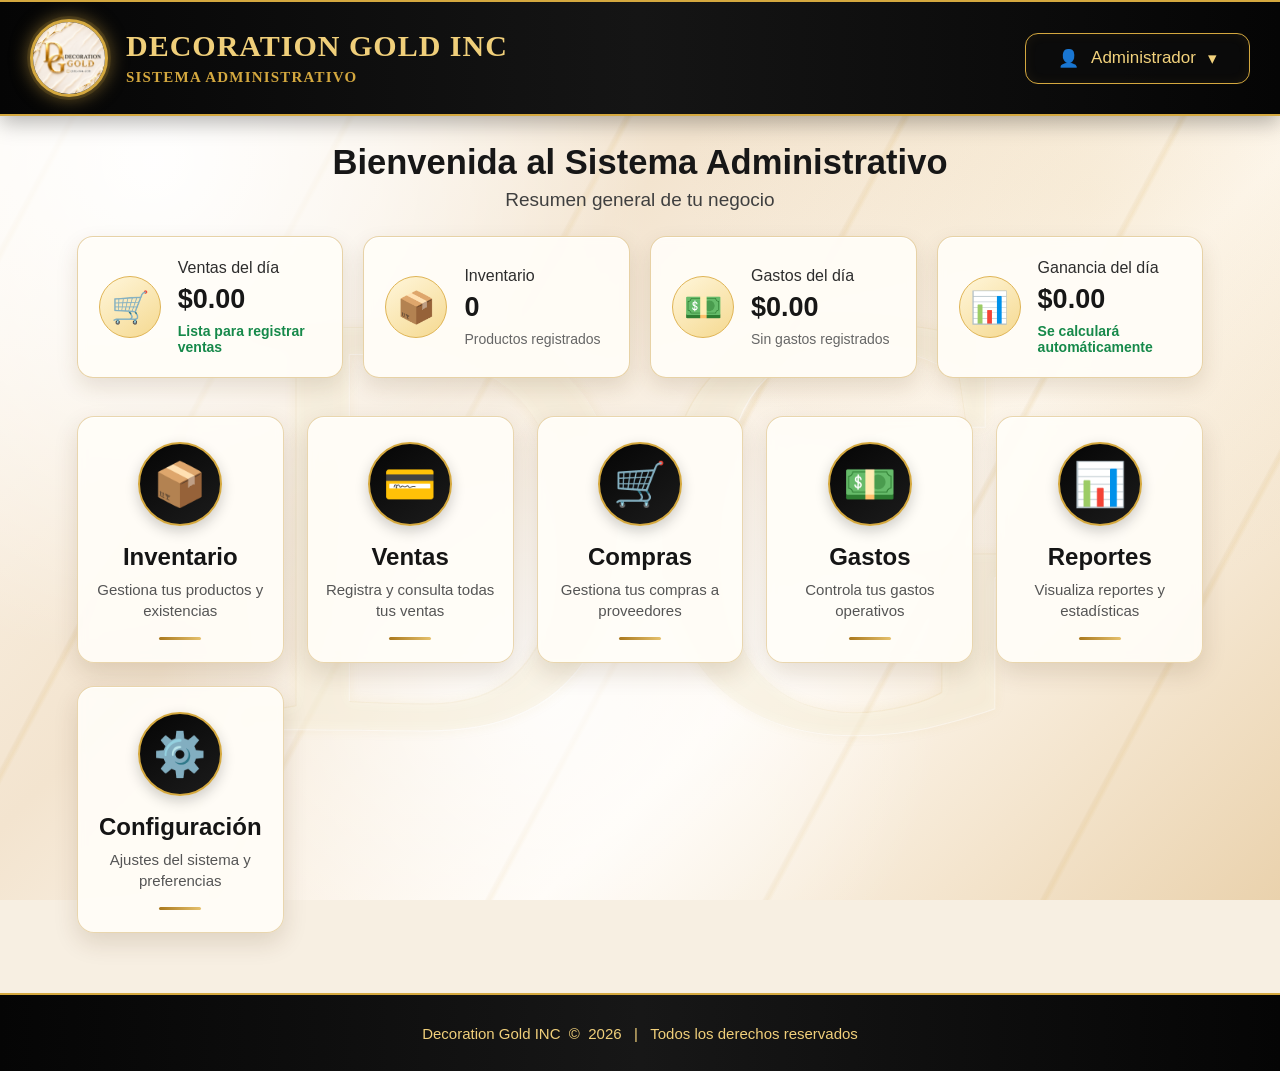
==== commit d88bab7e: "Modify background color and styles in index.html Updated background color for the user button and ad" ====
--- a/index.html
+++ b/index.html
@@ -176,4 +176,726 @@
             gap: 12px;
 
             color: #f2d27c;
-            background: rgba(12, 12, 
+            background: rgba(12, 12, 12, 0.82);
+
+            border: 1px solid var(--dorado);
+            border-radius: 13px;
+
+            font-size: 17px;
+
+            cursor: pointer;
+
+            box-shadow:
+                inset 0 0 12px rgba(212, 168, 63, 0.08);
+
+            transition:
+                background 0.2s ease,
+                box-shadow 0.2s ease;
+        }
+
+        .usuario:hover {
+            background: #1d1d1d;
+
+            box-shadow:
+                0 0 15px rgba(212, 168, 63, 0.2);
+        }
+
+        .contenido {
+            min-height: calc(100vh - 116px);
+            padding: 27px 6% 60px;
+
+            position: relative;
+            isolation: isolate;
+        }
+
+        .contenido::before {
+            content: "DG";
+
+            position: fixed;
+            left: 50%;
+            top: 58%;
+
+            z-index: -1;
+
+            transform:
+                translate(-50%, -50%)
+                scaleX(0.92);
+
+            font-family:
+                Georgia,
+                "Times New Roman",
+                serif;
+
+            font-size: clamp(310px, 48vw, 690px);
+            font-weight: normal;
+            line-height: 0.8;
+
+            color: rgba(198, 149, 49, 0.07);
+
+            text-shadow:
+                1px 1px 0 rgba(255, 255, 255, 0.45),
+                0 0 13px rgba(197, 147, 44, 0.08);
+
+            pointer-events: none;
+            user-select: none;
+        }
+
+        .bienvenida {
+            margin-bottom: 25px;
+            text-align: center;
+        }
+
+        .bienvenida h2 {
+            margin: 0 0 7px;
+
+            font-size: clamp(25px, 2.7vw, 35px);
+            font-weight: 700;
+        }
+
+        .bienvenida p {
+            margin: 0;
+
+            color: #3f3f3f;
+            font-size: 19px;
+        }
+
+        .resumen {
+            max-width: 1420px;
+            margin: 0 auto 38px;
+
+            display: grid;
+            grid-template-columns:
+                repeat(4, minmax(220px, 1fr));
+
+            gap: 20px;
+        }
+
+        .resumen-tarjeta {
+            min-height: 142px;
+            padding: 21px;
+
+            display: grid;
+            grid-template-columns: 64px 1fr;
+            align-items: center;
+            gap: 15px;
+
+            background:
+                rgba(255, 253, 248, 0.92);
+
+            border:
+                1px solid rgba(198, 150, 56, 0.42);
+
+            border-radius: 16px;
+
+            box-shadow:
+                0 9px 21px rgba(87, 57, 12, 0.13),
+                inset 0 1px 0 rgba(255, 255, 255, 0.95);
+
+            backdrop-filter: blur(4px);
+        }
+
+        .resumen-icono {
+            width: 62px;
+            height: 62px;
+
+            display: grid;
+            place-items: center;
+
+            border-radius: 50%;
+
+            background:
+                linear-gradient(
+                    145deg,
+                    #fff6db,
+                    #f5d990
+                );
+
+            border:
+                1px solid #dfb455;
+
+            font-size: 31px;
+        }
+
+        .resumen-etiqueta {
+            margin-bottom: 7px;
+
+            color: #2d2d2d;
+            font-size: 16px;
+        }
+
+        .resumen-valor {
+            margin: 0;
+
+            font-size: 27px;
+            font-weight: bold;
+        }
+
+        .resumen-detalle {
+            margin-top: 8px;
+
+            color: #666666;
+            font-size: 14px;
+        }
+
+        .positivo {
+            color: var(--verde);
+            font-weight: bold;
+        }
+
+        .modulos {
+            max-width: 1420px;
+            margin: 0 auto;
+
+            display: grid;
+            grid-template-columns:
+                repeat(5, minmax(180px, 1fr));
+
+            gap: 23px;
+        }
+
+        .modulo {
+            min-height: 235px;
+            padding: 25px 17px 22px;
+
+            display: flex;
+            flex-direction: column;
+            align-items: center;
+            justify-content: center;
+
+            text-align: center;
+            text-decoration: none;
+            color: #151515;
+
+            background:
+                rgba(255, 253, 248, 0.92);
+
+            border:
+                1px solid rgba(198, 150, 56, 0.38);
+
+            border-radius: 17px;
+
+            box-shadow:
+                0 10px 25px rgba(75, 46, 8, 0.14),
+                inset 0 1px 0 rgba(255, 255, 255, 0.95);
+
+            backdrop-filter: blur(5px);
+
+            transition:
+                transform 0.22s ease,
+                box-shadow 0.22s ease,
+                border-color 0.22s ease;
+        }
+
+        .modulo:hover,
+        .modulo:focus {
+            transform: translateY(-7px);
+
+            border-color: var(--dorado);
+
+            box-shadow:
+                0 16px 33px rgba(75, 46, 8, 0.21),
+                0 0 0 2px rgba(212, 168, 63, 0.08);
+
+            outline: none;
+        }
+
+        .modulo-icono {
+            width: 84px;
+            height: 84px;
+            margin-bottom: 17px;
+
+            display: grid;
+            place-items: center;
+
+            color: #e1b34d;
+
+            background:
+                linear-gradient(
+                    145deg,
+                    #050505,
+                    #1c1c1c
+                );
+
+            border: 2px solid var(--dorado);
+            border-radius: 50%;
+
+            box-shadow:
+                0 5px 14px rgba(0, 0, 0, 0.2);
+
+            font-size: 43px;
+        }
+
+        .modulo h3 {
+            margin: 0 0 8px;
+
+            font-size: 24px;
+        }
+
+        .modulo p {
+            min-height: 42px;
+            margin: 0;
+
+            color: #555555;
+            font-size: 15px;
+            line-height: 1.4;
+        }
+
+        .linea-dorada {
+            width: 42px;
+            height: 3px;
+            margin-top: 16px;
+
+            background:
+                linear-gradient(
+                    90deg,
+                    #a9781d,
+                    #e6c16d
+                );
+
+            border-radius: 10px;
+        }
+
+        .configuracion {
+            grid-column: 1;
+        }
+
+        .pie {
+            min-height: 78px;
+            padding: 24px 20px;
+
+            display: flex;
+            align-items: center;
+            justify-content: center;
+
+            color: var(--dorado-claro);
+
+            background:
+                linear-gradient(
+                    90deg,
+                    #050505,
+                    #171717,
+                    #050505
+                );
+
+            border-top: 2px solid var(--dorado);
+
+            text-align: center;
+            font-size: 15px;
+        }
+
+        @media (max-width: 1180px) {
+            .resumen {
+                grid-template-columns:
+                    repeat(2, minmax(230px, 1fr));
+            }
+
+            .modulos {
+                grid-template-columns:
+                    repeat(3, minmax(190px, 1fr));
+            }
+        }
+
+        @media (max-width: 720px) {
+            .encabezado {
+                min-height: auto;
+                padding: 12px 14px;
+
+                gap: 10px;
+            }
+
+            .logo-redondo {
+                width: 61px;
+                height: 61px;
+            }
+
+            .marca {
+                gap: 11px;
+            }
+
+            .marca-texto h1 {
+                font-size: 18px;
+            }
+
+            .marca-texto p {
+                font-size: 11px;
+            }
+
+            .usuario {
+                min-width: 50px;
+                padding: 12px;
+            }
+
+            .usuario-texto,
+            .usuario-flecha {
+                display: none;
+            }
+
+            .contenido {
+                padding: 23px 15px 42px;
+            }
+
+            .contenido::before {
+                top: 63%;
+                font-size: 380px;
+            }
+
+            .bienvenida h2 {
+                font-size: 25px;
+            }
+
+            .bienvenida p {
+                font-size: 16px;
+            }
+
+            .resumen {
+                grid-template-columns: 1fr;
+                gap: 14px;
+            }
+
+            .modulos {
+                grid-template-columns:
+                    repeat(2, minmax(135px, 1fr));
+
+                gap: 14px;
+            }
+
+            .modulo {
+                min-height: 205px;
+                padding: 19px 10px;
+            }
+
+            .modulo-icono {
+                width: 70px;
+                height: 70px;
+                font-size: 35px;
+            }
+
+            .modulo h3 {
+                font-size: 20px;
+            }
+
+            .modulo p {
+                font-size: 13px;
+            }
+
+            .configuracion {
+                grid-column: auto;
+            }
+        }
+
+        @media (max-width: 390px) {
+            .marca-texto p {
+                display: none;
+            }
+
+            .modulos {
+                grid-template-columns: 1fr;
+            }
+        }
+    </style>
+</head>
+
+<body>
+
+    <header class="encabezado">
+
+        <div class="marca">
+
+            <img
+                class="logo-redondo"
+                src="LogoRedondo.PNG"
+                alt="Logo redondo de Decoration Gold INC"
+            >
+
+            <div class="marca-texto">
+
+                <h1>
+                    Decoration Gold INC
+                </h1>
+
+                <p>
+                    Sistema Administrativo
+                </p>
+
+            </div>
+
+        </div>
+
+        <button
+            class="usuario"
+            type="button"
+            aria-label="Menú del administrador"
+        >
+            <span>👤</span>
+
+            <span class="usuario-texto">
+                Administrador
+            </span>
+
+            <span class="usuario-flecha">
+                ▾
+            </span>
+        </button>
+
+    </header>
+
+    <main class="contenido">
+
+        <section class="bienvenida">
+
+            <h2>
+                Bienvenida al Sistema Administrativo
+            </h2>
+
+            <p>
+                Resumen general de tu negocio
+            </p>
+
+        </section>
+
+        <section
+            class="resumen"
+            aria-label="Resumen del negocio"
+        >
+
+            <article class="resumen-tarjeta">
+
+                <div class="resumen-icono">
+                    🛒
+                </div>
+
+                <div>
+
+                    <div class="resumen-etiqueta">
+                        Ventas del día
+                    </div>
+
+                    <p class="resumen-valor">
+                        $0.00
+                    </p>
+
+                    <div class="resumen-detalle positivo">
+                        Lista para registrar ventas
+                    </div>
+
+                </div>
+
+            </article>
+
+            <article class="resumen-tarjeta">
+
+                <div class="resumen-icono">
+                    📦
+                </div>
+
+                <div>
+
+                    <div class="resumen-etiqueta">
+                        Inventario
+                    </div>
+
+                    <p class="resumen-valor">
+                        0
+                    </p>
+
+                    <div class="resumen-detalle">
+                        Productos registrados
+                    </div>
+
+                </div>
+
+            </article>
+
+            <article class="resumen-tarjeta">
+
+                <div class="resumen-icono">
+                    💵
+                </div>
+
+                <div>
+
+                    <div class="resumen-etiqueta">
+                        Gastos del día
+                    </div>
+
+                    <p class="resumen-valor">
+                        $0.00
+                    </p>
+
+                    <div class="resumen-detalle">
+                        Sin gastos registrados
+                    </div>
+
+                </div>
+
+            </article>
+
+            <article class="resumen-tarjeta">
+
+                <div class="resumen-icono">
+                    📊
+                </div>
+
+                <div>
+
+                    <div class="resumen-etiqueta">
+                        Ganancia del día
+                    </div>
+
+                    <p class="resumen-valor">
+                        $0.00
+                    </p>
+
+                    <div class="resumen-detalle positivo">
+                        Se calculará automáticamente
+                    </div>
+
+                </div>
+
+            </article>
+
+        </section>
+
+        <section
+            class="modulos"
+            aria-label="Módulos administrativos"
+        >
+
+            <a
+                class="modulo"
+                href="inventario.html"
+            >
+
+                <div class="modulo-icono">
+                    📦
+                </div>
+
+                <h3>
+                    Inventario
+                </h3>
+
+                <p>
+                    Gestiona tus productos y existencias
+                </p>
+
+                <div class="linea-dorada"></div>
+
+            </a>
+
+            <a
+                class="modulo"
+                href="ventas.html"
+            >
+
+                <div class="modulo-icono">
+                    💳
+                </div>
+
+                <h3>
+                    Ventas
+                </h3>
+
+                <p>
+                    Registra y consulta todas tus ventas
+                </p>
+
+                <div class="linea-dorada"></div>
+
+            </a>
+
+            <a
+                class="modulo"
+                href="compras.html"
+            >
+
+                <div class="modulo-icono">
+                    🛒
+                </div>
+
+                <h3>
+                    Compras
+                </h3>
+
+                <p>
+                    Gestiona tus compras a proveedores
+                </p>
+
+                <div class="linea-dorada"></div>
+
+            </a>
+
+            <a
+                class="modulo"
+                href="gastos.html"
+            >
+
+                <div class="modulo-icono">
+                    💵
+                </div>
+
+                <h3>
+                    Gastos
+                </h3>
+
+                <p>
+                    Controla tus gastos operativos
+                </p>
+
+                <div class="linea-dorada"></div>
+
+            </a>
+
+            <a
+                class="modulo"
+                href="reportes.html"
+            >
+
+                <div class="modulo-icono">
+                    📊
+                </div>
+
+                <h3>
+                    Reportes
+                </h3>
+
+                <p>
+                    Visualiza reportes y estadísticas
+                </p>
+
+                <div class="linea-dorada"></div>
+
+            </a>
+
+            <a
+                class="modulo configuracion"
+                href="configuracion.html"
+            >
+
+                <div class="modulo-icono">
+                    ⚙️
+                </div>
+
+                <h3>
+                    Configuración
+                </h3>
+
+                <p>
+                    Ajustes del sistema y preferencias
+                </p>
+
+                <div class="linea-dorada"></div>
+
+            </a>
+
+        </section>
+
+    </main>
+
+    <footer class="pie">
+        Decoration Gold INC &nbsp;©&nbsp; 2026
+        &nbsp;&nbsp;|&nbsp;&nbsp;
+        Todos los derechos reservados
+    </footer>
+
+</body>
+</html>
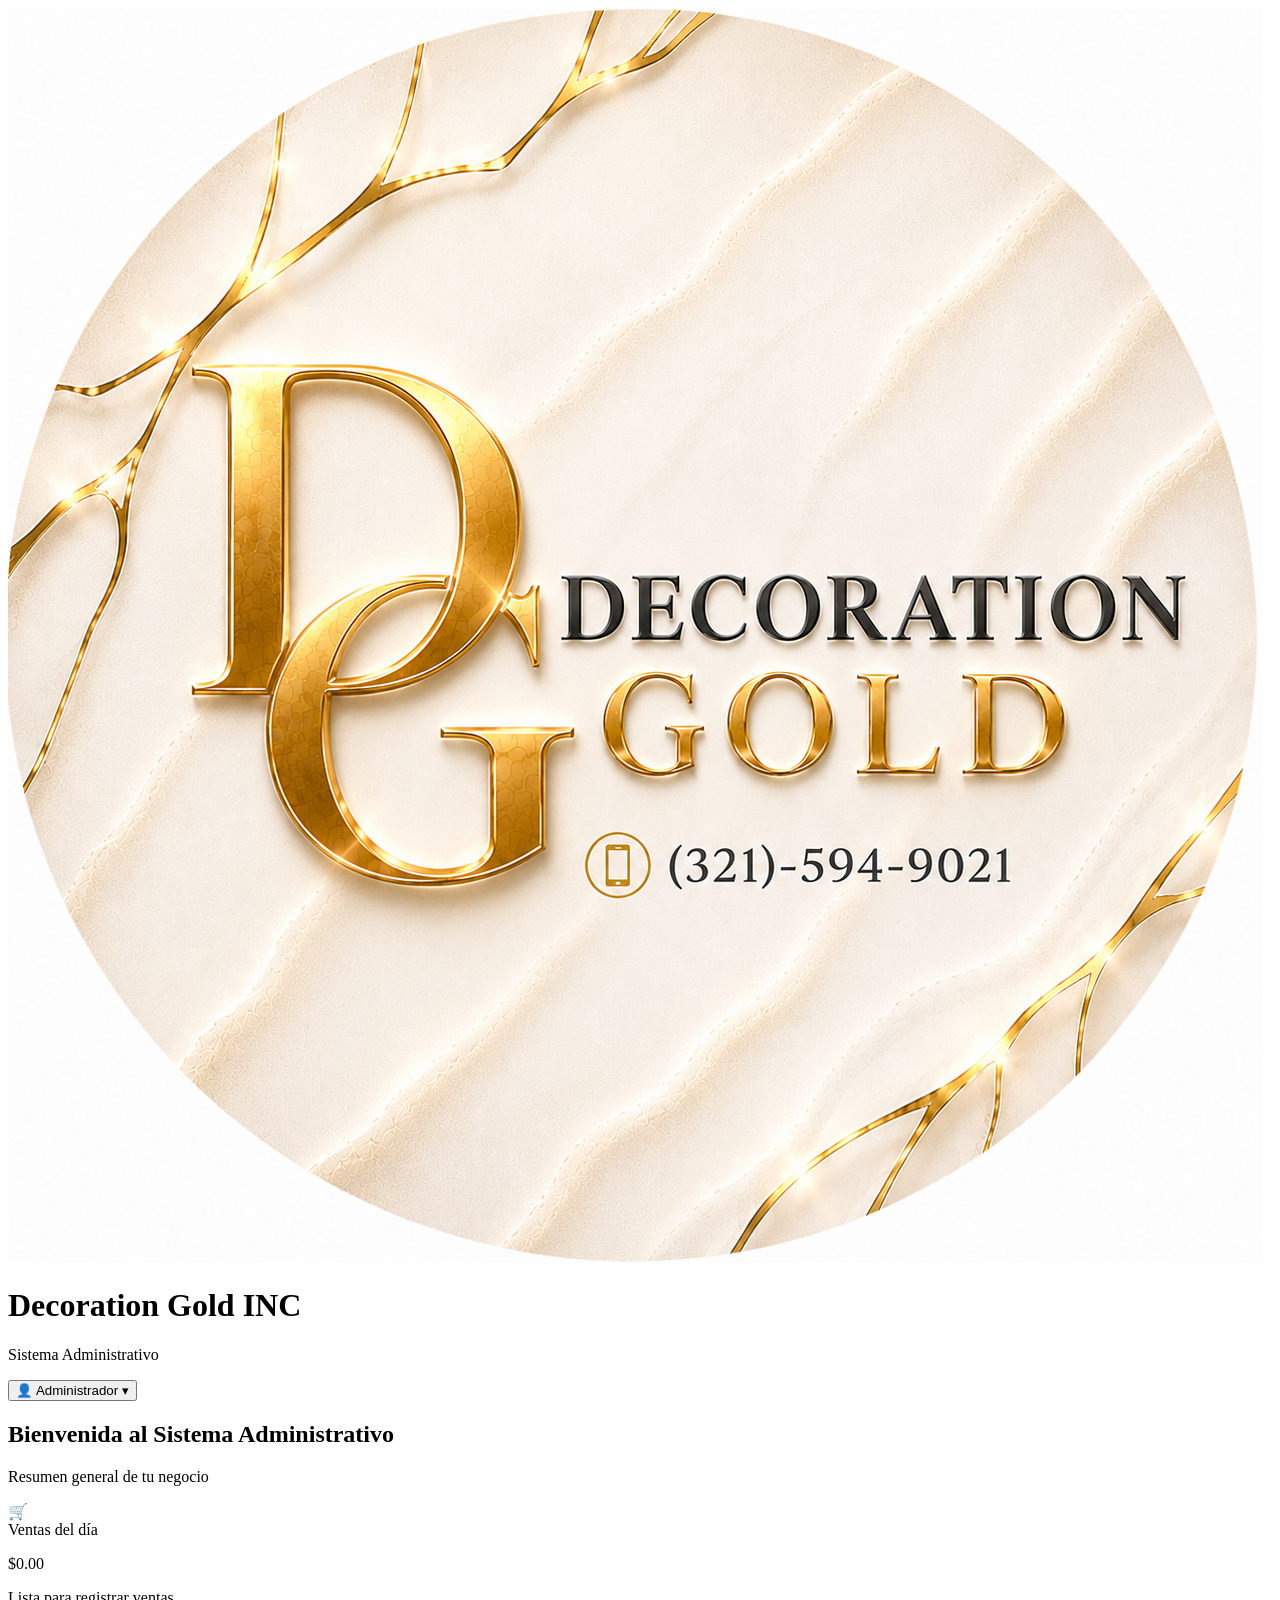
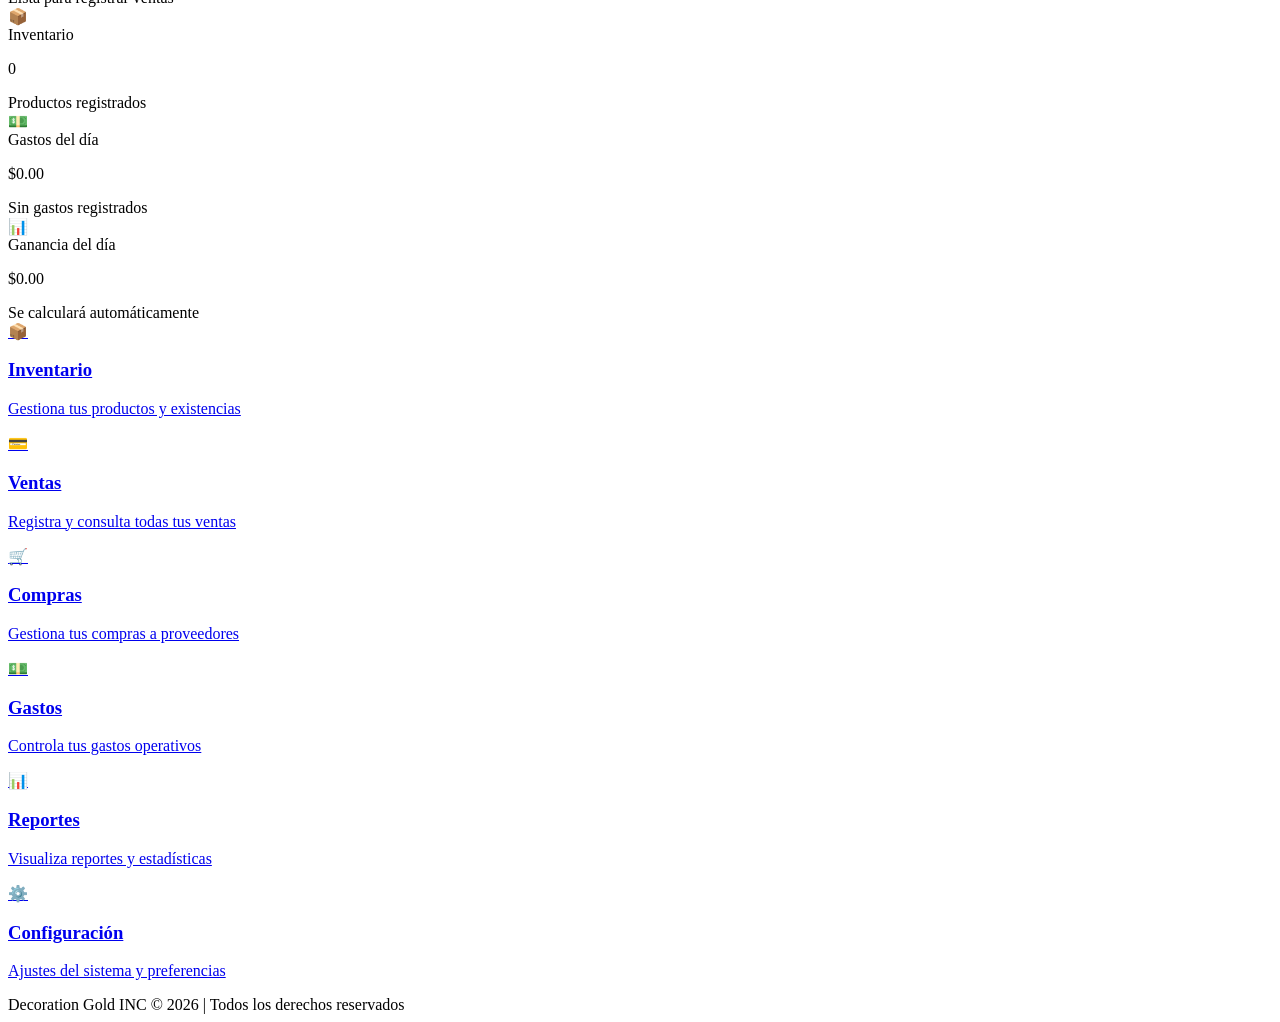
==== commit fb7452e9: "Refactor index.html to use external stylesheet Removed inline CSS styles and linked external stylesh" ====
--- a/index.html
+++ b/index.html
@@ -10,589 +10,7 @@
 
     <title>Decoration Gold INC | Sistema Administrativo</title>
 
-    <style>
-        :root {
-            --negro: #070707;
-            --negro-suave: #171717;
-            --dorado: #d4a83f;
-            --dorado-claro: #f0cf7a;
-            --crema: #f7efe2;
-            --texto: #171717;
-            --verde: #16894a;
-        }
-
-        * {
-            box-sizing: border-box;
-        }
-
-        html,
-        body {
-            margin: 0;
-            min-height: 100%;
-        }
-
-        body {
-            min-height: 100vh;
-            overflow-x: hidden;
-
-            font-family:
-                Arial,
-                Helvetica,
-                sans-serif;
-
-            color: var(--texto);
-
-            background-color: #f7efe2;
-
-            background-image:
-                radial-gradient(
-                    circle at 12% 18%,
-                    rgba(255, 255, 255, 0.96) 0,
-                    rgba(255, 255, 255, 0.58) 17%,
-                    transparent 37%
-                ),
-                radial-gradient(
-                    circle at 85% 22%,
-                    rgba(222, 185, 111, 0.15) 0,
-                    transparent 31%
-                ),
-                radial-gradient(
-                    circle at 43% 77%,
-                    rgba(255, 255, 255, 0.83) 0,
-                    transparent 39%
-                ),
-                repeating-linear-gradient(
-                    118deg,
-                    transparent 0,
-                    transparent 115px,
-                    rgba(185, 137, 48, 0.075) 117px,
-                    rgba(218, 177, 92, 0.16) 120px,
-                    transparent 124px,
-                    transparent 245px
-                ),
-                linear-gradient(
-                    135deg,
-                    #fffaf2 0%,
-                    #f3e4cf 38%,
-                    #fffaf3 66%,
-                    #ead2ad 100%
-                );
-
-            background-attachment: fixed;
-        }
-
-        .encabezado {
-            min-height: 116px;
-            padding: 13px 30px;
-
-            display: flex;
-            align-items: center;
-            justify-content: space-between;
-            gap: 24px;
-
-            position: relative;
-            z-index: 20;
-
-            background:
-                linear-gradient(
-                    90deg,
-                    #050505 0%,
-                    #151515 50%,
-                    #050505 100%
-                );
-
-            border-top: 2px solid var(--dorado);
-            border-bottom: 2px solid var(--dorado);
-
-            box-shadow:
-                0 7px 20px rgba(0, 0, 0, 0.28);
-        }
-
-        .marca {
-            display: flex;
-            align-items: center;
-            gap: 18px;
-        }
-
-        .logo-redondo {
-            width: 78px;
-            height: 78px;
-
-            flex-shrink: 0;
-
-            object-fit: cover;
-            object-position: center;
-
-            border-radius: 50%;
-            border: 3px solid var(--dorado);
-
-            background: #111111;
-
-            box-shadow:
-                0 0 0 3px rgba(212, 168, 63, 0.14),
-                0 0 19px rgba(231, 184, 74, 0.55);
-        }
-
-        .marca-texto h1 {
-            margin: 0;
-
-            color: var(--dorado-claro);
-
-            font-family:
-                Georgia,
-                "Times New Roman",
-                serif;
-
-            font-size: 30px;
-            font-weight: 700;
-            letter-spacing: 1px;
-            line-height: 1.05;
-            text-transform: uppercase;
-        }
-
-        .marca-texto p {
-            margin: 7px 0 0;
-
-            color: var(--dorado);
-
-            font-family:
-                Georgia,
-                "Times New Roman",
-                serif;
-
-            font-size: 15px;
-            font-weight: 700;
-            letter-spacing: 1.2px;
-            text-transform: uppercase;
-        }
-
-        .usuario {
-            min-width: 225px;
-            padding: 14px 20px;
-
-            display: flex;
-            align-items: center;
-            justify-content: center;
-            gap: 12px;
-
-            color: #f2d27c;
-            background: rgba(12, 12, 12, 0.82);
-
-            border: 1px solid var(--dorado);
-            border-radius: 13px;
-
-            font-size: 17px;
-
-            cursor: pointer;
-
-            box-shadow:
-                inset 0 0 12px rgba(212, 168, 63, 0.08);
-
-            transition:
-                background 0.2s ease,
-                box-shadow 0.2s ease;
-        }
-
-        .usuario:hover {
-            background: #1d1d1d;
-
-            box-shadow:
-                0 0 15px rgba(212, 168, 63, 0.2);
-        }
-
-        .contenido {
-            min-height: calc(100vh - 116px);
-            padding: 27px 6% 60px;
-
-            position: relative;
-            isolation: isolate;
-        }
-
-        .contenido::before {
-            content: "DG";
-
-            position: fixed;
-            left: 50%;
-            top: 58%;
-
-            z-index: -1;
-
-            transform:
-                translate(-50%, -50%)
-                scaleX(0.92);
-
-            font-family:
-                Georgia,
-                "Times New Roman",
-                serif;
-
-            font-size: clamp(310px, 48vw, 690px);
-            font-weight: normal;
-            line-height: 0.8;
-
-            color: rgba(198, 149, 49, 0.07);
-
-            text-shadow:
-                1px 1px 0 rgba(255, 255, 255, 0.45),
-                0 0 13px rgba(197, 147, 44, 0.08);
-
-            pointer-events: none;
-            user-select: none;
-        }
-
-        .bienvenida {
-            margin-bottom: 25px;
-            text-align: center;
-        }
-
-        .bienvenida h2 {
-            margin: 0 0 7px;
-
-            font-size: clamp(25px, 2.7vw, 35px);
-            font-weight: 700;
-        }
-
-        .bienvenida p {
-            margin: 0;
-
-            color: #3f3f3f;
-            font-size: 19px;
-        }
-
-        .resumen {
-            max-width: 1420px;
-            margin: 0 auto 38px;
-
-            display: grid;
-            grid-template-columns:
-                repeat(4, minmax(220px, 1fr));
-
-            gap: 20px;
-        }
-
-        .resumen-tarjeta {
-            min-height: 142px;
-            padding: 21px;
-
-            display: grid;
-            grid-template-columns: 64px 1fr;
-            align-items: center;
-            gap: 15px;
-
-            background:
-                rgba(255, 253, 248, 0.92);
-
-            border:
-                1px solid rgba(198, 150, 56, 0.42);
-
-            border-radius: 16px;
-
-            box-shadow:
-                0 9px 21px rgba(87, 57, 12, 0.13),
-                inset 0 1px 0 rgba(255, 255, 255, 0.95);
-
-            backdrop-filter: blur(4px);
-        }
-
-        .resumen-icono {
-            width: 62px;
-            height: 62px;
-
-            display: grid;
-            place-items: center;
-
-            border-radius: 50%;
-
-            background:
-                linear-gradient(
-                    145deg,
-                    #fff6db,
-                    #f5d990
-                );
-
-            border:
-                1px solid #dfb455;
-
-            font-size: 31px;
-        }
-
-        .resumen-etiqueta {
-            margin-bottom: 7px;
-
-            color: #2d2d2d;
-            font-size: 16px;
-        }
-
-        .resumen-valor {
-            margin: 0;
-
-            font-size: 27px;
-            font-weight: bold;
-        }
-
-        .resumen-detalle {
-            margin-top: 8px;
-
-            color: #666666;
-            font-size: 14px;
-        }
-
-        .positivo {
-            color: var(--verde);
-            font-weight: bold;
-        }
-
-        .modulos {
-            max-width: 1420px;
-            margin: 0 auto;
-
-            display: grid;
-            grid-template-columns:
-                repeat(5, minmax(180px, 1fr));
-
-            gap: 23px;
-        }
-
-        .modulo {
-            min-height: 235px;
-            padding: 25px 17px 22px;
-
-            display: flex;
-            flex-direction: column;
-            align-items: center;
-            justify-content: center;
-
-            text-align: center;
-            text-decoration: none;
-            color: #151515;
-
-            background:
-                rgba(255, 253, 248, 0.92);
-
-            border:
-                1px solid rgba(198, 150, 56, 0.38);
-
-            border-radius: 17px;
-
-            box-shadow:
-                0 10px 25px rgba(75, 46, 8, 0.14),
-                inset 0 1px 0 rgba(255, 255, 255, 0.95);
-
-            backdrop-filter: blur(5px);
-
-            transition:
-                transform 0.22s ease,
-                box-shadow 0.22s ease,
-                border-color 0.22s ease;
-        }
-
-        .modulo:hover,
-        .modulo:focus {
-            transform: translateY(-7px);
-
-            border-color: var(--dorado);
-
-            box-shadow:
-                0 16px 33px rgba(75, 46, 8, 0.21),
-                0 0 0 2px rgba(212, 168, 63, 0.08);
-
-            outline: none;
-        }
-
-        .modulo-icono {
-            width: 84px;
-            height: 84px;
-            margin-bottom: 17px;
-
-            display: grid;
-            place-items: center;
-
-            color: #e1b34d;
-
-            background:
-                linear-gradient(
-                    145deg,
-                    #050505,
-                    #1c1c1c
-                );
-
-            border: 2px solid var(--dorado);
-            border-radius: 50%;
-
-            box-shadow:
-                0 5px 14px rgba(0, 0, 0, 0.2);
-
-            font-size: 43px;
-        }
-
-        .modulo h3 {
-            margin: 0 0 8px;
-
-            font-size: 24px;
-        }
-
-        .modulo p {
-            min-height: 42px;
-            margin: 0;
-
-            color: #555555;
-            font-size: 15px;
-            line-height: 1.4;
-        }
-
-        .linea-dorada {
-            width: 42px;
-            height: 3px;
-            margin-top: 16px;
-
-            background:
-                linear-gradient(
-                    90deg,
-                    #a9781d,
-                    #e6c16d
-                );
-
-            border-radius: 10px;
-        }
-
-        .configuracion {
-            grid-column: 1;
-        }
-
-        .pie {
-            min-height: 78px;
-            padding: 24px 20px;
-
-            display: flex;
-            align-items: center;
-            justify-content: center;
-
-            color: var(--dorado-claro);
-
-            background:
-                linear-gradient(
-                    90deg,
-                    #050505,
-                    #171717,
-                    #050505
-                );
-
-            border-top: 2px solid var(--dorado);
-
-            text-align: center;
-            font-size: 15px;
-        }
-
-        @media (max-width: 1180px) {
-            .resumen {
-                grid-template-columns:
-                    repeat(2, minmax(230px, 1fr));
-            }
-
-            .modulos {
-                grid-template-columns:
-                    repeat(3, minmax(190px, 1fr));
-            }
-        }
-
-        @media (max-width: 720px) {
-            .encabezado {
-                min-height: auto;
-                padding: 12px 14px;
-
-                gap: 10px;
-            }
-
-            .logo-redondo {
-                width: 61px;
-                height: 61px;
-            }
-
-            .marca {
-                gap: 11px;
-            }
-
-            .marca-texto h1 {
-                font-size: 18px;
-            }
-
-            .marca-texto p {
-                font-size: 11px;
-            }
-
-            .usuario {
-                min-width: 50px;
-                padding: 12px;
-            }
-
-            .usuario-texto,
-            .usuario-flecha {
-                display: none;
-            }
-
-            .contenido {
-                padding: 23px 15px 42px;
-            }
-
-            .contenido::before {
-                top: 63%;
-                font-size: 380px;
-            }
-
-            .bienvenida h2 {
-                font-size: 25px;
-            }
-
-            .bienvenida p {
-                font-size: 16px;
-            }
-
-            .resumen {
-                grid-template-columns: 1fr;
-                gap: 14px;
-            }
-
-            .modulos {
-                grid-template-columns:
-                    repeat(2, minmax(135px, 1fr));
-
-                gap: 14px;
-            }
-
-            .modulo {
-                min-height: 205px;
-                padding: 19px 10px;
-            }
-
-            .modulo-icono {
-                width: 70px;
-                height: 70px;
-                font-size: 35px;
-            }
-
-            .modulo h3 {
-                font-size: 20px;
-            }
-
-            .modulo p {
-                font-size: 13px;
-            }
-
-            .configuracion {
-                grid-column: auto;
-            }
-        }
-
-        @media (max-width: 390px) {
-            .marca-texto p {
-                display: none;
-            }
-
-            .modulos {
-                grid-template-columns: 1fr;
-            }
-        }
-    </style>
+    <link rel="stylesheet" href="style.css">
 </head>
 
 <body>
@@ -604,37 +22,20 @@
             <img
                 class="logo-redondo"
                 src="LogoRedondo.PNG"
-                alt="Logo redondo de Decoration Gold INC"
+                alt="Logo de Decoration Gold INC"
             >
 
             <div class="marca-texto">
-
-                <h1>
-                    Decoration Gold INC
-                </h1>
-
-                <p>
-                    Sistema Administrativo
-                </p>
-
+                <h1>Decoration Gold INC</h1>
+                <p>Sistema Administrativo</p>
             </div>
 
         </div>
 
-        <button
-            class="usuario"
-            type="button"
-            aria-label="Menú del administrador"
-        >
-            <span>👤</span>
-
-            <span class="usuario-texto">
-                Administrador
-            </span>
-
-            <span class="usuario-flecha">
-                ▾
-            </span>
+        <button class="usuario" type="button">
+            <span class="usuario-icono">👤</span>
+            <span class="usuario-texto">Administrador</span>
+            <span class="usuario-flecha">▾</span>
         </button>
 
     </header>
@@ -642,249 +43,143 @@
     <main class="contenido">
 
         <section class="bienvenida">
-
-            <h2>
-                Bienvenida al Sistema Administrativo
-            </h2>
-
-            <p>
-                Resumen general de tu negocio
-            </p>
-
+            <h2>Bienvenida al Sistema Administrativo</h2>
+            <p>Resumen general de tu negocio</p>
         </section>
 
-        <section
-            class="resumen"
-            aria-label="Resumen del negocio"
-        >
+        <section class="resumen">
 
             <article class="resumen-tarjeta">
-
-                <div class="resumen-icono">
-                    🛒
-                </div>
+                <div class="resumen-icono">🛒</div>
 
                 <div>
-
                     <div class="resumen-etiqueta">
                         Ventas del día
                     </div>
 
-                    <p class="resumen-valor">
+                    <p
+                        class="resumen-valor"
+                        id="ventas-dia"
+                    >
                         $0.00
                     </p>
 
                     <div class="resumen-detalle positivo">
                         Lista para registrar ventas
                     </div>
-
                 </div>
-
             </article>
 
             <article class="resumen-tarjeta">
-
-                <div class="resumen-icono">
-                    📦
-                </div>
+                <div class="resumen-icono">📦</div>
 
                 <div>
-
                     <div class="resumen-etiqueta">
                         Inventario
                     </div>
 
-                    <p class="resumen-valor">
+                    <p
+                        class="resumen-valor"
+                        id="total-inventario"
+                    >
                         0
                     </p>
 
                     <div class="resumen-detalle">
                         Productos registrados
                     </div>
-
                 </div>
-
             </article>
 
             <article class="resumen-tarjeta">
-
-                <div class="resumen-icono">
-                    💵
-                </div>
+                <div class="resumen-icono">💵</div>
 
                 <div>
-
                     <div class="resumen-etiqueta">
                         Gastos del día
                     </div>
 
-                    <p class="resumen-valor">
+                    <p
+                        class="resumen-valor"
+                        id="gastos-dia"
+                    >
                         $0.00
                     </p>
 
                     <div class="resumen-detalle">
                         Sin gastos registrados
                     </div>
-
                 </div>
-
             </article>
 
             <article class="resumen-tarjeta">
-
-                <div class="resumen-icono">
-                    📊
-                </div>
+                <div class="resumen-icono">📊</div>
 
                 <div>
-
                     <div class="resumen-etiqueta">
                         Ganancia del día
                     </div>
 
-                    <p class="resumen-valor">
+                    <p
+                        class="resumen-valor"
+                        id="ganancia-dia"
+                    >
                         $0.00
                     </p>
 
                     <div class="resumen-detalle positivo">
                         Se calculará automáticamente
                     </div>
-
                 </div>
-
             </article>
 
         </section>
 
-        <section
-            class="modulos"
-            aria-label="Módulos administrativos"
-        >
+        <section class="modulos">
 
-            <a
-                class="modulo"
-                href="inventario.html"
-            >
-
-                <div class="modulo-icono">
-                    📦
-                </div>
-
-                <h3>
-                    Inventario
-                </h3>
-
-                <p>
-                    Gestiona tus productos y existencias
-                </p>
-
+            <a class="modulo" href="inventario.html">
+                <div class="modulo-icono">📦</div>
+                <h3>Inventario</h3>
+                <p>Gestiona tus productos y existencias</p>
                 <div class="linea-dorada"></div>
-
             </a>
 
-            <a
-                class="modulo"
-                href="ventas.html"
-            >
-
-                <div class="modulo-icono">
-                    💳
-                </div>
-
-                <h3>
-                    Ventas
-                </h3>
-
-                <p>
-                    Registra y consulta todas tus ventas
-                </p>
-
+            <a class="modulo" href="ventas.html">
+                <div class="modulo-icono">💳</div>
+                <h3>Ventas</h3>
+                <p>Registra y consulta todas tus ventas</p>
                 <div class="linea-dorada"></div>
-
             </a>
 
-            <a
-                class="modulo"
-                href="compras.html"
-            >
-
-                <div class="modulo-icono">
-                    🛒
-                </div>
-
-                <h3>
-                    Compras
-                </h3>
-
-                <p>
-                    Gestiona tus compras a proveedores
-                </p>
-
+            <a class="modulo" href="compras.html">
+                <div class="modulo-icono">🛒</div>
+                <h3>Compras</h3>
+                <p>Gestiona tus compras a proveedores</p>
                 <div class="linea-dorada"></div>
-
             </a>
 
-            <a
-                class="modulo"
-                href="gastos.html"
-            >
-
-                <div class="modulo-icono">
-                    💵
-                </div>
-
-                <h3>
-                    Gastos
-                </h3>
-
-                <p>
-                    Controla tus gastos operativos
-                </p>
-
+            <a class="modulo" href="gastos.html">
+                <div class="modulo-icono">💵</div>
+                <h3>Gastos</h3>
+                <p>Controla tus gastos operativos</p>
                 <div class="linea-dorada"></div>
-
             </a>
 
-            <a
-                class="modulo"
-                href="reportes.html"
-            >
-
-                <div class="modulo-icono">
-                    📊
-                </div>
-
-                <h3>
-                    Reportes
-                </h3>
-
-                <p>
-                    Visualiza reportes y estadísticas
-                </p>
-
+            <a class="modulo" href="reportes.html">
+                <div class="modulo-icono">📊</div>
+                <h3>Reportes</h3>
+                <p>Visualiza reportes y estadísticas</p>
                 <div class="linea-dorada"></div>
-
             </a>
 
             <a
                 class="modulo configuracion"
                 href="configuracion.html"
             >
-
-                <div class="modulo-icono">
-                    ⚙️
-                </div>
-
-                <h3>
-                    Configuración
-                </h3>
-
-                <p>
-                    Ajustes del sistema y preferencias
-                </p>
-
+                <div class="modulo-icono">⚙️</div>
+                <h3>Configuración</h3>
+                <p>Ajustes del sistema y preferencias</p>
                 <div class="linea-dorada"></div>
-
             </a>
 
         </section>
@@ -892,10 +187,12 @@
     </main>
 
     <footer class="pie">
-        Decoration Gold INC &nbsp;©&nbsp; 2026
-        &nbsp;&nbsp;|&nbsp;&nbsp;
+        Decoration Gold INC © 2026
+        <span class="separador">|</span>
         Todos los derechos reservados
     </footer>
 
+    <script src="app.js"></script>
+
 </body>
 </html>
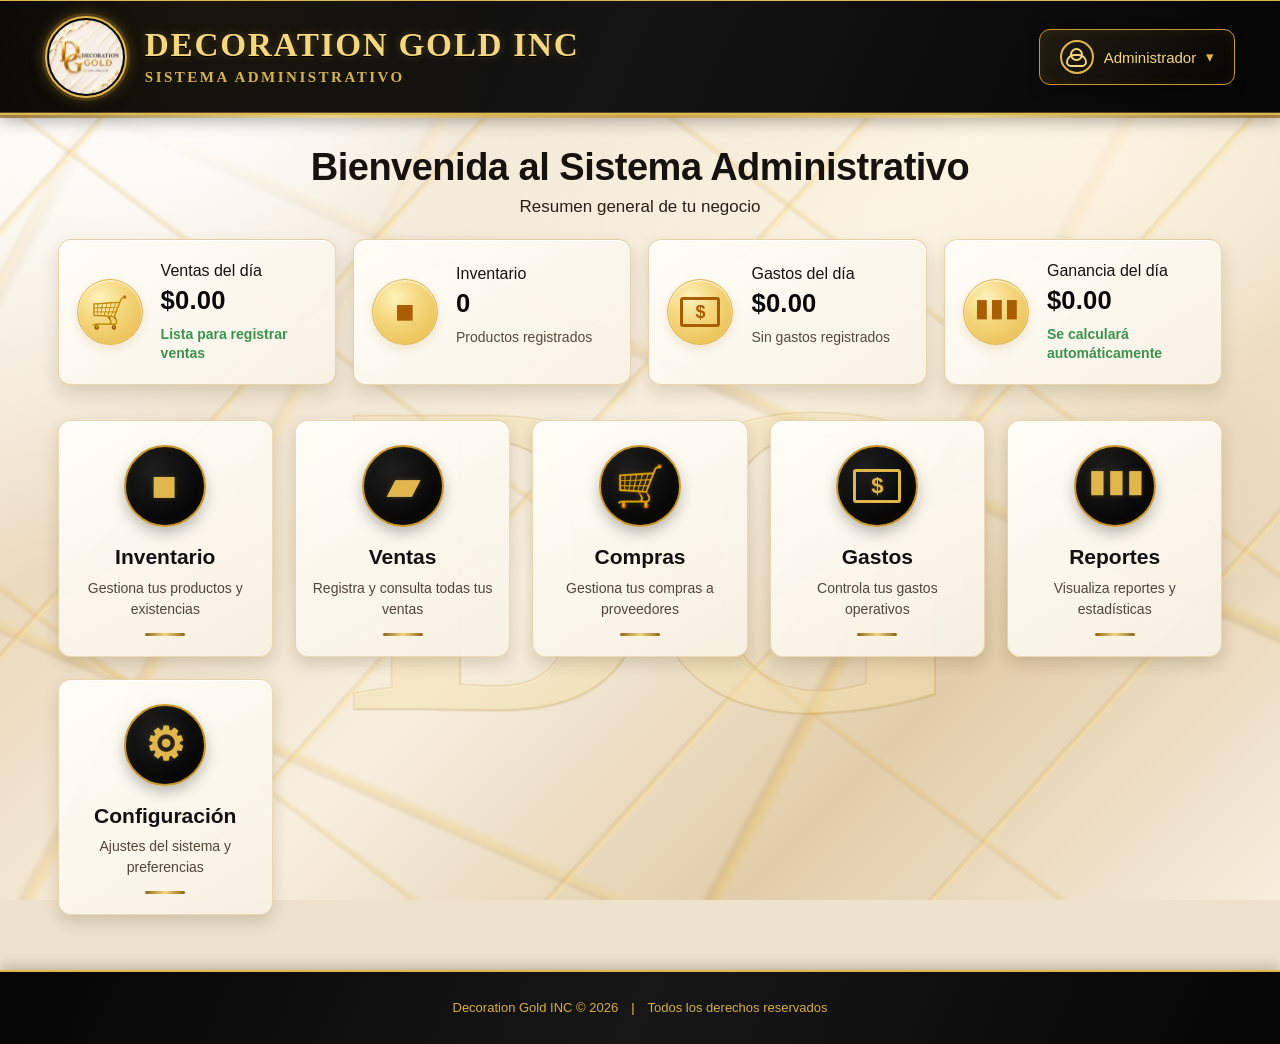
==== commit 6a409e15: "Implement daily expenses update functionality Add script to update daily expenses on the main page." ====
--- a/index.html
+++ b/index.html
@@ -193,6 +193,173 @@
     </footer>
 
     <script src="app.js"></script>
-
+<script>
+/* =========================================================
+   ACTUALIZAR GASTOS DEL DÍA EN LA PÁGINA PRINCIPAL
+   ========================================================= */
+
+document.addEventListener("DOMContentLoaded", actualizarGastosDelDia);
+window.addEventListener("pageshow", actualizarGastosDelDia);
+window.addEventListener("focus", actualizarGastosDelDia);
+window.addEventListener("storage", actualizarGastosDelDia);
+
+function actualizarGastosDelDia() {
+    const STORAGE_KEY = "decorationGoldExpenses";
+
+    let gastos = [];
+
+    try {
+        const gastosGuardados = localStorage.getItem(STORAGE_KEY);
+
+        if (gastosGuardados) {
+            const datosConvertidos = JSON.parse(gastosGuardados);
+
+            if (Array.isArray(datosConvertidos)) {
+                gastos = datosConvertidos;
+            }
+        }
+    } catch (error) {
+        console.error("No se pudieron cargar los gastos:", error);
+    }
+
+    const fechaActual = obtenerFechaLocal(new Date());
+
+    const totalGastosHoy = gastos
+        .filter(function (gasto) {
+            return gasto.date === fechaActual;
+        })
+        .reduce(function (total, gasto) {
+            return total + Number(gasto.amount || 0);
+        }, 0);
+
+    const tarjetaGastos = buscarTarjetaGastos();
+
+    if (!tarjetaGastos) {
+        console.warn("No se encontró la tarjeta Gastos del día.");
+        return;
+    }
+
+    const cantidad = buscarCantidadEnTarjeta(tarjetaGastos);
+    const estado = buscarEstadoEnTarjeta(tarjetaGastos);
+
+    if (cantidad) {
+        cantidad.textContent = formatearDinero(totalGastosHoy);
+    }
+
+    if (estado) {
+        if (totalGastosHoy > 0) {
+            estado.textContent = "Gastos registrados hoy";
+            estado.style.color = "#9b6f17";
+        } else {
+            estado.textContent = "Sin gastos registrados";
+            estado.style.color = "";
+        }
+    }
+}
+
+function buscarTarjetaGastos() {
+    const elementos = document.querySelectorAll(
+        "article, section, .summary-card, .card, .stat-card, .dashboard-card"
+    );
+
+    for (const elemento of elementos) {
+        const texto = elemento.textContent
+            .toLowerCase()
+            .replace(/\s+/g, " ")
+            .trim();
+
+        if (
+            texto.includes("gastos del día") ||
+            texto.includes("gastos del dia")
+        ) {
+            return elemento;
+        }
+    }
+
+    const todosLosElementos = document.querySelectorAll("body *");
+
+    for (const elemento of todosLosElementos) {
+        const texto = elemento.textContent
+            .toLowerCase()
+            .replace(/\s+/g, " ")
+            .trim();
+
+        if (
+            texto === "gastos del día" ||
+            texto === "gastos del dia"
+        ) {
+            return elemento.closest(
+                "article, section, .summary-card, .card, .stat-card, .dashboard-card, div"
+            );
+        }
+    }
+
+    return null;
+}
+
+function buscarCantidadEnTarjeta(tarjeta) {
+    const posiblesCantidades = tarjeta.querySelectorAll(
+        "[id*='expense'], [id*='gasto'], strong, .amount, .value, h2, h3"
+    );
+
+    for (const elemento of posiblesCantidades) {
+        const texto = elemento.textContent.trim();
+
+        if (
+            texto.includes("$") ||
+            texto.match(/^\d+([.,]\d{2})?$/)
+        ) {
+            return elemento;
+        }
+    }
+
+    return null;
+}
+
+function buscarEstadoEnTarjeta(tarjeta) {
+    const elementos = tarjeta.querySelectorAll(
+        "p, span, small, .status, .description"
+    );
+
+    for (const elemento of elementos) {
+        const texto = elemento.textContent
+            .toLowerCase()
+            .trim();
+
+        if (
+            texto.includes("sin gastos") ||
+            texto.includes("gastos registrados")
+        ) {
+            return elemento;
+        }
+    }
+
+    return null;
+}
+
+function obtenerFechaLocal(fecha) {
+    const año = fecha.getFullYear();
+
+    const mes = String(
+        fecha.getMonth() + 1
+    ).padStart(2, "0");
+
+    const día = String(
+        fecha.getDate()
+    ).padStart(2, "0");
+
+    return `${año}-${mes}-${día}`;
+}
+
+function formatearDinero(cantidad) {
+    return new Intl.NumberFormat(
+        "en-US",
+        {
+            style: "currency",
+            currency: "USD"
+        }
+    ).format(Number(cantidad) || 0);
+}
+</script>
 </body>
 </html>
--- a/style.css
+++ b/style.css
@@ -0,0 +1,948 @@
+/* =========================================================
+   DECORATION GOLD INC
+   DASHBOARD PREMIUM OFICIAL
+========================================================= */
+
+* {
+    margin: 0;
+    padding: 0;
+    box-sizing: border-box;
+}
+
+:root {
+    --negro: #070707;
+    --negro-suave: #151515;
+    --dorado: #c9972d;
+    --dorado-vivo: #e1b64d;
+    --dorado-claro: #f4d77e;
+    --dorado-oscuro: #8d6416;
+    --crema: #f3ead8;
+    --crema-claro: #fffaf0;
+    --marron: #281d12;
+    --texto: #564634;
+    --verde: #3b914f;
+    --rojo: #d54242;
+}
+
+html {
+    scroll-behavior: smooth;
+}
+
+body {
+    min-height: 100vh;
+    overflow-x: hidden;
+    position: relative;
+
+    font-family: Arial, Helvetica, sans-serif;
+    color: var(--marron);
+
+    background-color: #eee2cd;
+
+    background-image:
+        radial-gradient(
+            ellipse at 13% 12%,
+            rgba(255,255,255,0.95) 0%,
+            rgba(255,255,255,0.45) 19%,
+            transparent 43%
+        ),
+
+        radial-gradient(
+            ellipse at 86% 18%,
+            rgba(255,248,231,0.75) 0%,
+            transparent 42%
+        ),
+
+        linear-gradient(
+            118deg,
+            transparent 0%,
+            transparent 8%,
+            rgba(171,112,20,0.17) 8.3%,
+            rgba(238,198,107,0.44) 8.6%,
+            rgba(145,92,14,0.12) 9%,
+            transparent 9.5%,
+            transparent 28%,
+            rgba(185,126,31,0.13) 28.4%,
+            rgba(246,210,127,0.40) 28.8%,
+            transparent 29.4%,
+            transparent 67%,
+            rgba(152,94,13,0.13) 67.4%,
+            rgba(236,191,92,0.40) 67.8%,
+            transparent 68.4%
+        ),
+
+        linear-gradient(
+            24deg,
+            transparent 0%,
+            transparent 18%,
+            rgba(176,116,22,0.12) 18.3%,
+            rgba(242,205,124,0.36) 18.7%,
+            transparent 19.3%,
+            transparent 56%,
+            rgba(153,96,14,0.14) 56.4%,
+            rgba(237,194,102,0.36) 56.9%,
+            transparent 57.5%
+        ),
+
+        linear-gradient(
+            135deg,
+            #fffaf0 0%,
+            #ead9bc 28%,
+            #f8efdf 51%,
+            #e1cda9 75%,
+            #f7eddb 100%
+        );
+
+    background-attachment: fixed;
+}
+
+/* Vetas doradas adicionales */
+
+body::before {
+    content: "";
+    position: fixed;
+    inset: 0;
+    z-index: -2;
+    pointer-events: none;
+
+    background:
+        repeating-linear-gradient(
+            132deg,
+            transparent 0px,
+            transparent 150px,
+            rgba(137,82,10,0.08) 152px,
+            rgba(234,188,84,0.30) 154px,
+            rgba(255,226,151,0.38) 156px,
+            transparent 160px,
+            transparent 285px
+        ),
+
+        repeating-linear-gradient(
+            37deg,
+            transparent 0px,
+            transparent 245px,
+            rgba(147,90,12,0.07) 247px,
+            rgba(234,185,75,0.27) 249px,
+            transparent 254px,
+            transparent 390px
+        );
+
+    opacity: 0.95;
+}
+
+/* Marca de agua central */
+
+body::after {
+    content: "DG";
+    position: fixed;
+    z-index: -1;
+    top: 62%;
+    left: 50%;
+    transform: translate(-50%, -50%);
+
+    font-family: Georgia, "Times New Roman", serif;
+    font-size: clamp(250px, 35vw, 560px);
+    font-weight: 600;
+    line-height: 1;
+    letter-spacing: -42px;
+
+    color: transparent;
+    -webkit-text-stroke: 2px rgba(181,128,28,0.16);
+
+    text-shadow:
+        0 0 2px rgba(255,240,190,0.40),
+        1px 2px 0 rgba(140,89,11,0.08);
+
+    pointer-events: none;
+    user-select: none;
+}
+
+/* =========================================================
+   ENCABEZADO
+========================================================= */
+
+.encabezado {
+    width: 100%;
+    min-height: 115px;
+    padding: 15px 3.5%;
+
+    display: flex;
+    align-items: center;
+    justify-content: space-between;
+    gap: 24px;
+
+    background:
+        radial-gradient(
+            circle at 15% 0%,
+            rgba(210,157,45,0.08),
+            transparent 29%
+        ),
+        linear-gradient(
+            115deg,
+            #050505 0%,
+            #141414 48%,
+            #050505 100%
+        );
+
+    border-top: 1px solid var(--dorado-vivo);
+    border-bottom: 2px solid var(--dorado-vivo);
+
+    box-shadow:
+        0 6px 15px rgba(0,0,0,0.30),
+        inset 0 -1px 0 rgba(255,221,126,0.28);
+
+    position: relative;
+    z-index: 20;
+}
+
+.encabezado::after {
+    content: "";
+    position: absolute;
+    left: 0;
+    right: 0;
+    bottom: -5px;
+    height: 3px;
+
+    background: linear-gradient(
+        90deg,
+        var(--dorado-oscuro),
+        var(--dorado-claro),
+        var(--dorado),
+        var(--dorado-claro),
+        var(--dorado-oscuro)
+    );
+
+    opacity: 0.72;
+}
+
+.marca {
+    display: flex;
+    align-items: center;
+    gap: 18px;
+    min-width: 0;
+}
+
+.logo-redondo {
+    width: 82px;
+    height: 82px;
+    flex-shrink: 0;
+
+    object-fit: cover;
+    border-radius: 50%;
+    padding: 2px;
+
+    background: #050505;
+    border: 2px solid var(--dorado-vivo);
+
+    box-shadow:
+        0 0 0 3px rgba(201,151,45,0.18),
+        0 0 15px rgba(235,183,66,0.42),
+        0 7px 14px rgba(0,0,0,0.60);
+}
+
+.marca-texto h1 {
+    font-family: Georgia, "Times New Roman", serif;
+    font-size: clamp(25px, 2.6vw, 36px);
+    font-weight: 600;
+    line-height: 1.05;
+    letter-spacing: 1.7px;
+    text-transform: uppercase;
+
+    color: var(--dorado-claro);
+
+    text-shadow:
+        0 1px 0 #000,
+        0 0 8px rgba(226,176,64,0.28);
+}
+
+.marca-texto p {
+    margin-top: 7px;
+
+    font-family: Georgia, "Times New Roman", serif;
+    font-size: clamp(11px, 1.2vw, 15px);
+    font-weight: 600;
+    letter-spacing: 2.5px;
+    text-transform: uppercase;
+
+    color: #d8b44f;
+}
+
+.usuario {
+    min-height: 56px;
+    padding: 0 20px;
+
+    display: flex;
+    align-items: center;
+    justify-content: center;
+    gap: 10px;
+
+    border: 1px solid var(--dorado);
+    border-radius: 11px;
+
+    background:
+        linear-gradient(
+            145deg,
+            rgba(230,179,63,0.10),
+            rgba(0,0,0,0.22)
+        );
+
+    color: #f2d582;
+    font-size: 15px;
+
+    box-shadow:
+        inset 0 0 13px rgba(217,165,47,0.07),
+        0 5px 12px rgba(0,0,0,0.34);
+}
+
+.usuario-icono {
+    width: 34px;
+    height: 34px;
+
+    display: flex;
+    align-items: center;
+    justify-content: center;
+
+    border: 2px solid var(--dorado-vivo);
+    border-radius: 50%;
+
+    font-size: 0;
+    color: var(--dorado-claro);
+    position: relative;
+}
+
+.usuario-icono::before {
+    content: "";
+    width: 9px;
+    height: 9px;
+    position: absolute;
+    top: 6px;
+
+    border: 2px solid var(--dorado-claro);
+    border-radius: 50%;
+}
+
+.usuario-icono::after {
+    content: "";
+    width: 17px;
+    height: 9px;
+    position: absolute;
+    bottom: 5px;
+
+    border: 2px solid var(--dorado-claro);
+    border-radius: 12px 12px 7px 7px;
+}
+
+.usuario-flecha {
+    color: var(--dorado-vivo);
+}
+
+/* =========================================================
+   CONTENIDO PRINCIPAL
+========================================================= */
+
+.contenido {
+    width: min(1260px, 91%);
+    margin: 0 auto;
+    padding: 31px 0 55px;
+    position: relative;
+    z-index: 2;
+}
+
+.bienvenida {
+    margin-bottom: 22px;
+    text-align: center;
+}
+
+.bienvenida h2 {
+    font-family: Arial, Helvetica, sans-serif;
+    font-size: clamp(28px, 3vw, 38px);
+    font-weight: 600;
+    line-height: 1.15;
+    letter-spacing: -0.5px;
+    color: #17120d;
+}
+
+.bienvenida h2::after {
+    display: none;
+}
+
+.bienvenida p {
+    margin-top: 7px;
+    font-size: 17px;
+    color: #281f17;
+}
+
+/* =========================================================
+   TARJETAS DE RESUMEN
+========================================================= */
+
+.resumen {
+    width: 100%;
+    margin-bottom: 35px;
+
+    display: grid;
+    grid-template-columns: repeat(4, minmax(0, 1fr));
+    gap: 17px;
+}
+
+.resumen-tarjeta {
+    min-height: 145px;
+    padding: 22px 18px;
+
+    display: grid;
+    grid-template-columns: 68px 1fr;
+    align-items: center;
+    column-gap: 16px;
+
+    border: 1px solid rgba(189,142,43,0.34);
+    border-radius: 13px;
+
+    background:
+        linear-gradient(
+            145deg,
+            rgba(255,253,248,0.97),
+            rgba(248,241,228,0.96)
+        );
+
+    box-shadow:
+        0 8px 17px rgba(75,48,9,0.16),
+        inset 0 1px 0 rgba(255,255,255,1);
+
+    position: relative;
+    overflow: hidden;
+}
+
+.resumen-tarjeta::after {
+    display: none;
+}
+
+.resumen-icono {
+    width: 66px;
+    height: 66px;
+    grid-row: 1 / span 3;
+
+    display: flex;
+    align-items: center;
+    justify-content: center;
+
+    border: 1px solid #e0b34d;
+    border-radius: 50%;
+
+    background:
+        radial-gradient(
+            circle at 35% 28%,
+            #fff2bd 0%,
+            #f5d77d 38%,
+            #e6b94a 100%
+        );
+
+    box-shadow:
+        inset 0 1px 2px rgba(255,255,255,0.95),
+        0 4px 10px rgba(167,112,14,0.15);
+
+    color: #a66f09;
+    font-size: 0;
+
+    position: relative;
+    z-index: 2;
+}
+
+/* Íconos dorados de las tarjetas superiores */
+
+.resumen-tarjeta:nth-child(1) .resumen-icono::before {
+    content: "🛒";
+}
+
+.resumen-tarjeta:nth-child(2) .resumen-icono::before {
+    content: "◆";
+}
+
+.resumen-tarjeta:nth-child(3) .resumen-icono::before {
+    content: "$";
+}
+
+.resumen-tarjeta:nth-child(4) .resumen-icono::before {
+    content: "▮▮▮";
+}
+
+.resumen-icono::before {
+    font-family: Arial, Helvetica, sans-serif;
+    font-size: 31px;
+    font-weight: 900;
+    line-height: 1;
+    color: #a66f09;
+
+    filter:
+        sepia(1)
+        saturate(5)
+        hue-rotate(355deg)
+        brightness(0.75);
+}
+
+.resumen-tarjeta:nth-child(2) .resumen-icono::before {
+    font-size: 27px;
+    transform: rotate(45deg);
+}
+
+.resumen-tarjeta:nth-child(3) .resumen-icono::before {
+    width: 34px;
+    height: 24px;
+
+    display: flex;
+    align-items: center;
+    justify-content: center;
+
+    border: 3px solid #a66f09;
+    border-radius: 3px;
+
+    font-size: 18px;
+    transform: none;
+}
+
+.resumen-tarjeta:nth-child(4) .resumen-icono::before {
+    font-size: 24px;
+    letter-spacing: 2px;
+    transform: rotate(180deg);
+}
+
+.resumen-tarjeta > div:not(.resumen-icono) {
+    min-width: 0;
+    position: relative;
+    z-index: 2;
+}
+
+.resumen-etiqueta {
+    font-size: 16px;
+    font-weight: 500;
+    letter-spacing: 0;
+    text-transform: none;
+    color: #16110d;
+}
+
+.resumen-valor {
+    margin: 6px 0 10px;
+
+    font-family: Arial, Helvetica, sans-serif;
+    font-size: clamp(22px, 2vw, 27px);
+    font-weight: 700;
+    letter-spacing: 0.2px;
+
+    color: #090909;
+}
+
+.resumen-detalle {
+    font-size: 14px;
+    line-height: 1.35;
+    color: #54483b;
+}
+
+.resumen-detalle.positivo {
+    color: var(--verde);
+    font-weight: 600;
+}
+
+/* =========================================================
+   MÓDULOS INFERIORES
+========================================================= */
+
+.modulos {
+    width: 100%;
+
+    display: grid;
+    grid-template-columns: repeat(5, minmax(0, 1fr));
+    gap: 22px;
+    align-items: stretch;
+}
+
+.modulo {
+    min-height: 235px;
+    padding: 24px 16px 20px;
+
+    display: flex;
+    flex-direction: column;
+    align-items: center;
+    justify-content: flex-start;
+
+    text-align: center;
+    text-decoration: none;
+    color: var(--marron);
+
+    border: 1px solid rgba(190,143,42,0.31);
+    border-radius: 13px;
+
+    background:
+        linear-gradient(
+            150deg,
+            rgba(255,253,248,0.98),
+            rgba(247,240,226,0.96)
+        );
+
+    box-shadow:
+        0 7px 15px rgba(64,41,10,0.17),
+        inset 0 1px 0 rgba(255,255,255,1);
+
+    position: relative;
+    overflow: hidden;
+
+    transition:
+        transform 0.22s ease,
+        box-shadow 0.22s ease,
+        border-color 0.22s ease;
+}
+
+.modulo::after {
+    display: none;
+}
+
+.modulo:hover,
+.modulo:focus {
+    transform: translateY(-5px);
+    border-color: var(--dorado-vivo);
+
+    box-shadow:
+        0 13px 24px rgba(61,39,8,0.23),
+        0 0 0 2px rgba(215,164,49,0.10);
+}
+
+.modulo-icono {
+    width: 82px;
+    height: 82px;
+    margin-bottom: 18px;
+
+    display: flex;
+    align-items: center;
+    justify-content: center;
+
+    border: 2px solid var(--dorado);
+    border-radius: 50%;
+
+    background:
+        radial-gradient(
+            circle at 35% 30%,
+            #1e1e1e 0%,
+            #090909 62%,
+            #000 100%
+        );
+
+    box-shadow:
+        0 6px 13px rgba(0,0,0,0.25),
+        inset 0 0 10px rgba(230,180,64,0.08);
+
+    font-size: 0;
+    color: var(--dorado-vivo);
+
+    position: relative;
+    z-index: 2;
+}
+
+.modulo-icono::before {
+    font-family: Arial, Helvetica, sans-serif;
+    font-weight: 900;
+    color: var(--dorado-vivo);
+    line-height: 1;
+
+    text-shadow:
+        0 0 5px rgba(226,176,61,0.25);
+}
+
+.modulo:nth-child(1) .modulo-icono::before {
+    content: "◆";
+    font-size: 36px;
+    transform: rotate(45deg);
+}
+
+.modulo:nth-child(2) .modulo-icono::before {
+    content: "▰";
+    font-size: 41px;
+}
+
+.modulo:nth-child(3) .modulo-icono::before {
+    content: "🛒";
+    font-size: 40px;
+
+    filter:
+        sepia(1)
+        saturate(5)
+        hue-rotate(355deg)
+        brightness(0.88);
+}
+
+.modulo:nth-child(4) .modulo-icono::before {
+    content: "$";
+    width: 42px;
+    height: 28px;
+
+    display: flex;
+    align-items: center;
+    justify-content: center;
+
+    border: 3px solid var(--dorado-vivo);
+    border-radius: 3px;
+
+    font-size: 22px;
+}
+
+.modulo:nth-child(5) .modulo-icono::before {
+    content: "▮▮▮";
+    font-size: 30px;
+    letter-spacing: 2px;
+    transform: rotate(180deg);
+}
+
+.modulo:nth-child(6) .modulo-icono::before {
+    content: "⚙";
+    font-size: 45px;
+}
+
+.modulo h3 {
+    font-family: Arial, Helvetica, sans-serif;
+    font-size: 21px;
+    font-weight: 700;
+    line-height: 1.15;
+    color: #111;
+
+    position: relative;
+    z-index: 2;
+}
+
+.modulo p {
+    max-width: 180px;
+    margin-top: 8px;
+
+    font-size: 14px;
+    line-height: 1.5;
+    color: #514538;
+
+    position: relative;
+    z-index: 2;
+}
+
+.linea-dorada {
+    width: 40px;
+    height: 3px;
+    margin-top: 13px;
+
+    border-radius: 20px;
+
+    background: linear-gradient(
+        90deg,
+        var(--dorado-oscuro),
+        var(--dorado-claro),
+        var(--dorado-oscuro)
+    );
+
+    position: relative;
+    z-index: 2;
+}
+
+.modulo:hover .linea-dorada {
+    width: 62px;
+}
+
+/* Configuración igual a las demás tarjetas */
+
+.modulo.configuracion {
+    background:
+        linear-gradient(
+            150deg,
+            rgba(255,253,248,0.98),
+            rgba(247,240,226,0.96)
+        );
+
+    border-color: rgba(190,143,42,0.31);
+}
+
+.modulo.configuracion h3 {
+    color: #111;
+}
+
+.modulo.configuracion p {
+    color: #514538;
+}
+
+.modulo.configuracion .modulo-icono {
+    color: var(--dorado-vivo);
+
+    background:
+        radial-gradient(
+            circle at 35% 30%,
+            #1e1e1e 0%,
+            #090909 62%,
+            #000 100%
+        );
+
+    border-color: var(--dorado);
+}
+
+/* La configuración comienza debajo de Inventario */
+
+.modulo:nth-child(6) {
+    grid-column: 1;
+}
+
+/* =========================================================
+   PIE
+========================================================= */
+
+.pie {
+    width: 100%;
+    min-height: 74px;
+    padding: 20px 5%;
+
+    display: flex;
+    align-items: center;
+    justify-content: center;
+    flex-wrap: wrap;
+    gap: 13px;
+
+    background:
+        linear-gradient(
+            115deg,
+            #050505,
+            #171717,
+            #050505
+        );
+
+    border-top: 2px solid var(--dorado-vivo);
+
+    color: #d6ad49;
+    font-size: 13px;
+    text-align: center;
+
+    box-shadow:
+        0 -4px 12px rgba(0,0,0,0.20);
+}
+
+.separador {
+    color: #e7c263;
+}
+
+/* =========================================================
+   TABLETAS
+========================================================= */
+
+@media screen and (max-width: 1100px) {
+
+    .contenido {
+        width: 92%;
+    }
+
+    .modulos {
+        grid-template-columns: repeat(3, minmax(0, 1fr));
+    }
+
+    .modulo:nth-child(6) {
+        grid-column: auto;
+    }
+}
+
+@media screen and (max-width: 900px) {
+
+    .resumen {
+        grid-template-columns: repeat(2, minmax(0, 1fr));
+    }
+
+    .modulos {
+        grid-template-columns: repeat(3, minmax(0, 1fr));
+        gap: 18px;
+    }
+
+    .modulo {
+        min-height: 220px;
+    }
+}
+
+/* =========================================================
+   TELÉFONOS
+========================================================= */
+
+@media screen and (max-width: 650px) {
+
+    .encabezado {
+        min-height: auto;
+        padding: 13px 15px 18px;
+        align-items: flex-start;
+        flex-wrap: wrap;
+    }
+
+    .marca {
+        gap: 11px;
+    }
+
+    .logo-redondo {
+        width: 63px;
+        height: 63px;
+    }
+
+    .marca-texto h1 {
+        font-size: 18px;
+        letter-spacing: 0.8px;
+    }
+
+    .marca-texto p {
+        font-size: 8px;
+        letter-spacing: 1.4px;
+    }
+
+    .usuario {
+        min-height: 40px;
+        margin-left: 74px;
+        margin-top: -8px;
+        padding: 0 12px;
+        font-size: 11px;
+    }
+
+    .usuario-icono {
+        width: 27px;
+        height: 27px;
+    }
+
+    .contenido {
+        width: 90%;
+        padding-top: 28px;
+        padding-bottom: 40px;
+    }
+
+    .bienvenida h2 {
+        font-size: 26px;
+    }
+
+    .bienvenida p {
+        font-size: 14px;
+    }
+
+    .resumen {
+        grid-template-columns: 1fr;
+        gap: 13px;
+        margin-bottom: 25px;
+    }
+
+    .resumen-tarjeta {
+        min-height: 125px;
+        grid-template-columns: 60px 1fr;
+    }
+
+    .resumen-icono {
+        width: 58px;
+        height: 58px;
+    }
+
+    .modulos {
+        grid-template-columns: 1fr;
+        gap: 15px;
+    }
+
+    .modulo {
+        min-height: 210px;
+    }
+
+    .modulo-icono {
+        width: 76px;
+        height: 76px;
+    }
+
+    body::after {
+        top: 61%;
+        font-size: 220px;
+        letter-spacing: -21px;
+    }
+}
